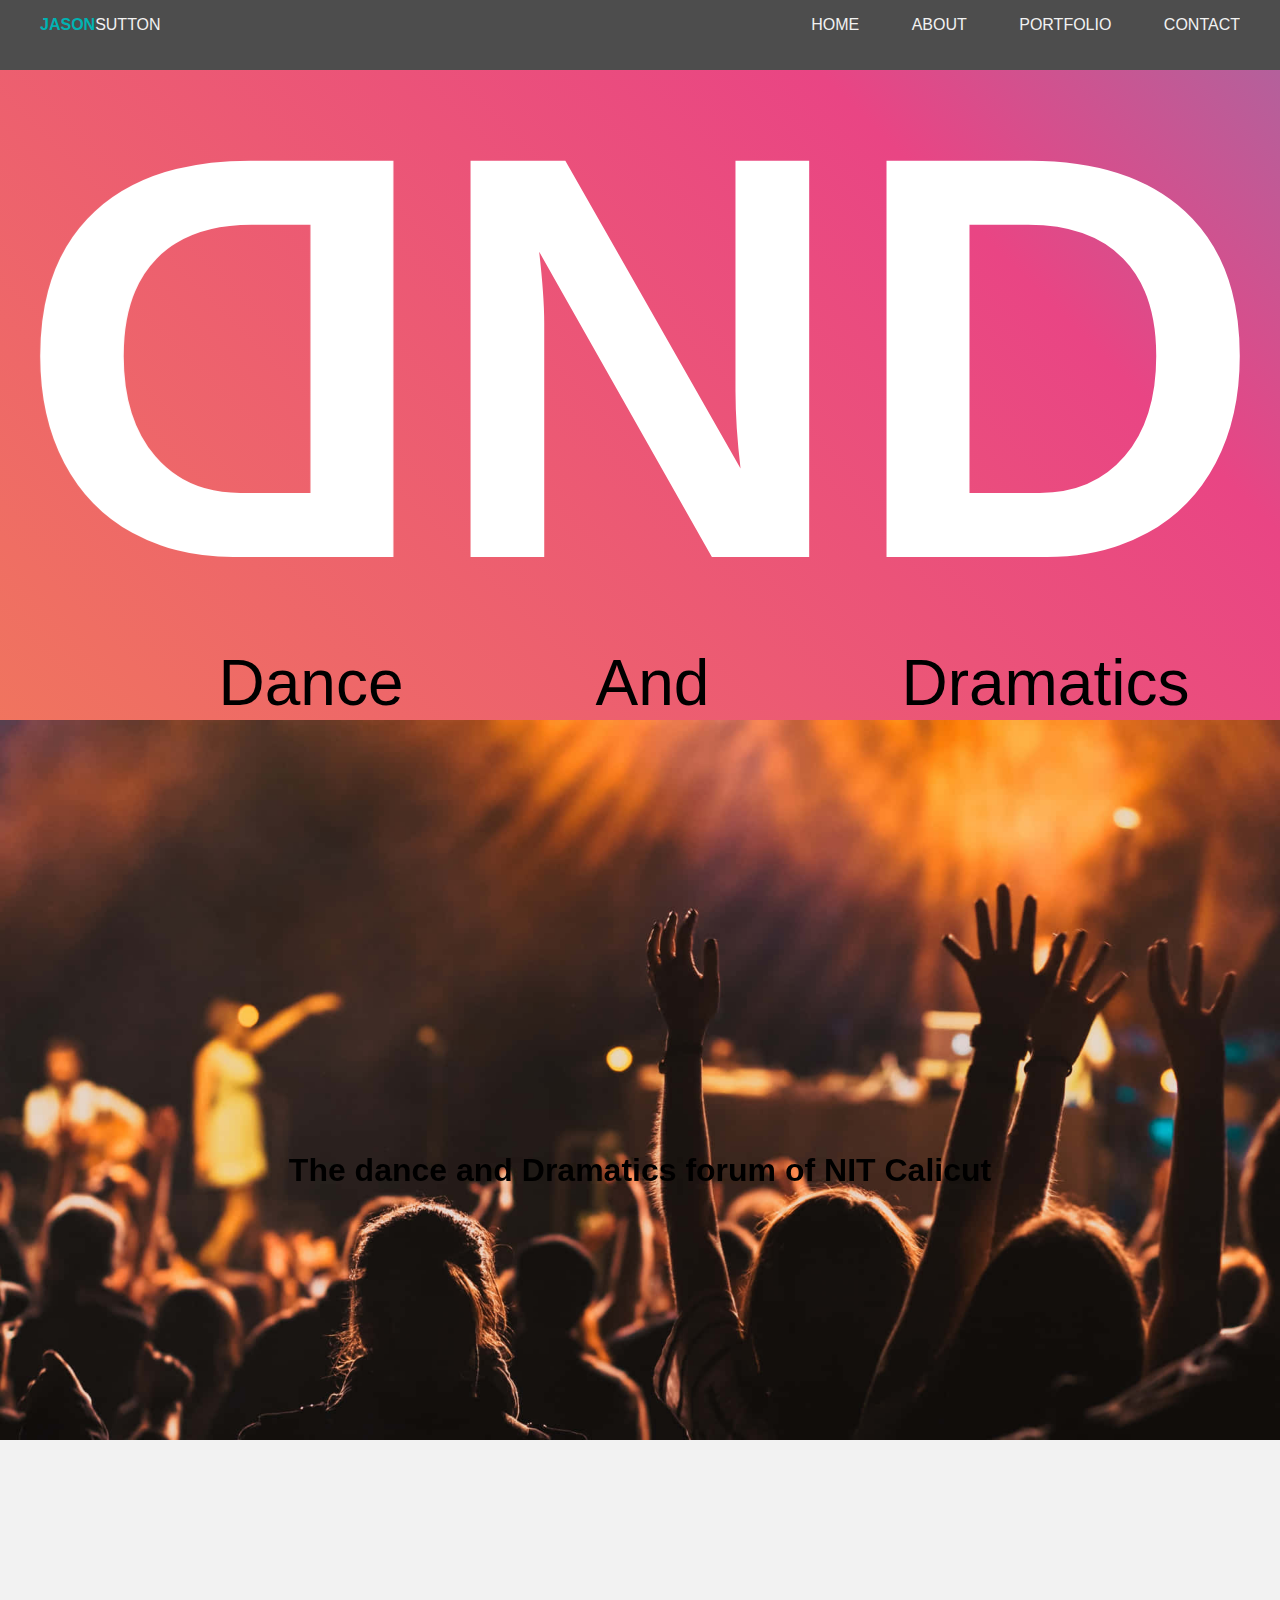
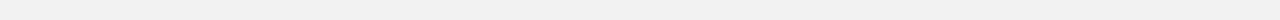
==== index.html @ f0d6f217 "adding new" ====
<!DOCTYPE html>
<html lang="en">
<head>
    <meta charset="UTF-8">
    <meta name="viewport" content="width=device-width, initial-scale=1.0">
    <title>DND</title>
    <link rel="stylesheet" href="./global.css">
    <link rel="stylesheet" href="./index.css">
    <link rel="stylesheet" href="./footer.css">

    <script src="https://code.jquery.com/jquery-3.6.0.min.js"></script>
</head>
<body>

    <script>
        window.addEventListener('scroll', () => {
            document.body.style.setProperty('--scroll', window.pageYOffset / (document.body.offsetHeight - window.innerHeight));
          }, false);
    </script>

    
    <script>
        $('.menu-toggle').click(function() {
            $('.site-nav').toggleClass('site-nav-open', 500);
            $(this).toggleClass('open');
        
          })
    </script>

    <header>
        <div class="container">
    
            <h1 class="logo">
                <span id="logo-first">JASON</span>
                <span id="logo-last">SUTTON</span>
            </h1>
    
            <!-- i elements are for font awesome icons home, info, briefcase, envelope -->
            <nav class="site-nav">
                <ul>
                    <li>
                        <a href="#">
                            <i class="fa fa-home site-nav-icon"></i>Home</a>
                    </li>
                    <li>
                        <a href="#">
                            <i class="fa fa-info site-nav-icon"></i>About</a>
                    </li>
                    <li>
                        <a href="#">
                            <i class="fa fa-briefcase site-nav-icon"></i>Portfolio</a>
                    </li>
                    <li>
                        <a href="#">
                            <i class="fa fa-envelope site-nav-icon"></i>Contact</a>
                    </li>
                </ul>
            </nav>
    
            <!-- Menu btn that toggles onClick and changes appearance ( .menu-toggle CSS ) -->
            <div class="menu-toggle">
                <div class="hamburger"></div>
            </div>
        </div>
    </header>
   

    <div class="wrapper">
        <div class="logo_text">
            <a class="reversetext" href="/">D</a>
            <a href="/">N</a>
            <a href="/">D</a>
            
           
        </div>
        <div class="modaltextbox">
            <p class="modaltext">Dance</p>
            <p class="modaltext">And</p>
            <p class="modaltext">Dramatics</p>
        </div>  
        
        <div class="background-image">
            <img src="./assets/background/concert-background-dd0syeox7rmi78l0.jpg" alt="">
            <div class="textbox">
                <h1>The dance and Dramatics forum of NIT Calicut</h1>
            </div>
        </div>
    </div>

    
</body>
</html>
---- global.css ----
* {
    margin:0;
    padding: 0;
  }
  .wrapper {
      display: flex;
      flex-direction: column;
      width: 100%;
      height: 100%;
      backdrop-filter: blur(10000px);
      position: absolute;
      background: linear-gradient(45deg,#F17C58, #E94584, #24AADB , #27DBB1,#FFDC18, #FF3706);
      background-size: 600% 100%;
      animation: gradient 16s linear infinite;
      animation-direction: alternate;
  }
  
  @keyframes gradient {
      0% {background-position: 0%}
      100% {background-position: 100%}
  }
---- index.css ----
.logo_text{
    margin: 0;
    padding: 0;
    height: 100vh;

    max-width: 100%;
    display: flex;
    justify-content: center;
    align-items: center;
    
    font-family: 'Montserrat', sans-serif;
    line-height: 45vw;    
    color: #fff;
    text-align: center;

    transition: anim 2s ease-in-out;

    text-decoration: none;
    text-transform: uppercase;  

  }

  .logo_text a{
    text-decoration: none;
    color: #fff;
    font-size: 45vw;
    font-weight: 700;
  }

  .logo_text a:hover{    
    color: transparent;
    
    -webkit-text-stroke: 7px rgb(255, 255, 255,1);
    background-clip: text;
  }

  .reversetext{
    transform: rotateY(-180deg);
  }

  .modaltextbox{
    margin-left: 10vw;
    top: 0;
    font-family: 'Montserrat', sans-serif;
    display: flex;
    justify-content: center;
    align-items: center;
    gap :15vw;
    font-size: 5vw;
    max-width: 100%;
  }

 .logo_text :nth-child(2):hover ~ .modaltextbox :nth-child(2){
    color: aqua;
  }

.background-image img{
    width: 100%;
    z-index: -1;
    position: absolute;

    
} 

.background-image .textbox{

    width: 100%;
    height: 100vh;
    display: flex;
    justify-content: center;
    align-items: center;
}
---- footer.css ----
/* Ensure border-box is used */
html {
    -webkit-box-sizing: border-box;
    -moz-box-sizing: border-box;
    box-sizing: border-box;
  }
  
  *,
  *:before,
  *:after {
    -webkit-box-sizing: inherit;
    -moz-box-sizing: inherit;
    box-sizing: inherit;
  }

/*--------------------------------------*/
/*            Core Styles               */
/*--------------------------------------*/

body {
    margin: 0;
    padding:0;
    background: #f2f2f2;
    font-family: 'Montserrat', sans-serif;
    min-width: 198px;
}


/*--------------------------------------*/
/*    Contains Header, Nav, & Logo      */
/*--------------------------------------*/

.container {
    width: 95%; 
    max-width: 1200px;
    margin: 0 auto;
}


/*--------------------------------------*/
/* HEADER: Position relative to help... */
/*    ... poitioning elements absolute  */
/*--------------------------------------*/

header {
    background: #4d4d4d;
    padding: 1em 0;
    position: relative;
}

/*------------------------------------------*/
/* Allows multiple floats in same element   */
/*------------------------------------------*/

header::after {
    content: '';
    clear: both;
    display: block;
}

/*--------------------------------------*/
/*               LOGO                   */
/*--------------------------------------*/

.logo #logo-first {                  /* Effects the whole logo, but #logo-last has changes */
    float: left;                    /* Starting position of "JASON" for logo */
    color: #00b3b3;
    font-size: 1rem;
    margin: 0;
    text-transform: uppercase;
    font-weight: 800;
}

.logo #logo-last {      /* Changes to the logo for "SUTTON", This is starting Position */
    float: left;
    font-weight: 300;
    font-size: 1rem;
    color: #f2f2f2;
    padding-bottom: 20px;
}

.logo:hover #logo-last {    /* Logo colors switch on hover */
    margin: 0;
    color: #00b3b3;
}

.logo:hover #logo-first {     /* Logo colors switch on hover */
    margin: 0;
    padding-bottom: 20px;
    color: #f2f2f2;
}

/*--------------------------------------*/
/*            Navigation                */
/*--------------------------------------*/
.site-nav {
    position: absolute;
    top: 100%;
    right: 0%;
    background: #a6a6a6;
    height: 0px;
    overflow: hidden;
}

.site-nav-open {
    height: auto;
}

.site-nav ul {
    margin: 0;
    padding: 0;
    list-style: none;  /* Removes li bullets */
}

.site-nav li {
    border-bottom: 1px solid #8c8c8c;  /* border beneath nav li */
}

.site-nav li:last-child {     /* removes border from last nav li */
    border: none;
}

.site-nav a {            /* Displays nav links as block for smaller screens */
    color: #f2f2f2;
    display: block;
    padding: 2em 2em 2em 1.5em;  /* padding for links */
    text-transform: uppercase;
    text-decoration: none;
}

.site-nav a:hover,         /* hover is for computers and focus is for mobile */
.site-nav a:focus {
    background: #00b3b3;
    color: #4d4d4d;
}

/*--------------------------------------*/
/*   ICON styling for smaller screens   */
/*--------------------------------------*/ 

.site-nav-icon  {
    display: inline-block;   /* allows margin changes */
    font-size: 1.5em;
    margin-right: 1em;
    width: 1em;           /* width lines the icons up */
    text-align: right;  
    color: rgba(255, 255, 255, .35);  /* white with low opacity to make icons less bright */
}

/*--------------------------------------*/
/* Acts as btn & contains hamburger     */
/*--------------------------------------*/

.menu-toggle {
    padding: 1em;
    position: absolute;
    top: 1.7em;
    right: 1em;
    cursor: pointer;
}


/*--------------------------------------*/
/*   Styles the hamburger for btn       */
/*--------------------------------------*/

.hamburger,
.hamburger::before,
.hamburger::after {
    content:'';
    display: block;
    background: #00b3b3;
    height: 3px;
    width: 1.75em;
    border-radius: 2px;
    transition: all ease-in-out 500ms;
}

/*--------------------------------------*/
/* Instance of hamburger (top line)     */
/*--------------------------------------*/

.hamburger::before {
    transform: translateY(-7px);
}

/*--------------------------------------*/
/* Instance of hamburger bottom line    */
/*--------------------------------------*/

.hamburger::after {
    transform: translateY(4px);
}

/*--------------------------------------*/
/* When Nav menu is open, hamburger = X */
/*--------------------------------------*/

.open .hamburger {
    transform: rotate(45deg);
    background: #ffc299;
}

/*--------------------------------------*/
/* Before hamburger line is invisible   */
/*--------------------------------------*/
.open .hamburger::before {
    opacity: 0;            
}

/*--------------------------------------*/
/* Animates after line to create an X   */
/*--------------------------------------*/
.open .hamburger::after {
    transform: translateY(-3px) rotate(-90deg);
    background: #ffc299;
}




/*--------------------------------------*/
/*    For Device (Screens > 700px )     */
/*--------------------------------------*/
@media (min-width:700px) {

    .menu-toggle {       /* Removes hamburger menu */
        display: none;
    }

    .site-nav {         /* Positions site nav & removes background color */
        height: auto;
        position: relative;
        background: transparent;
        float: right;
        font-weight: 300;
    }

    .site-nav li {               /* inline-block and removes border from bottom */
        display: inline-block;
        border: none;
    }

    .site-nav a {       /* Adds spacing between Nav links */
        padding: 0;
        margin-left: 3em;
    }

    .site-nav a:hover,      /* Makes link background transparent on hover */
    .site-nav a:focus {        /* Changes font color to light blue */
        background: transparent;
        font-weight: 800;
        color: #00b3b3;
    }

    .site-nav .site-nav-icon {     /* Removes Font Awesome Icons for larger screens */
        display: none;
    }

}
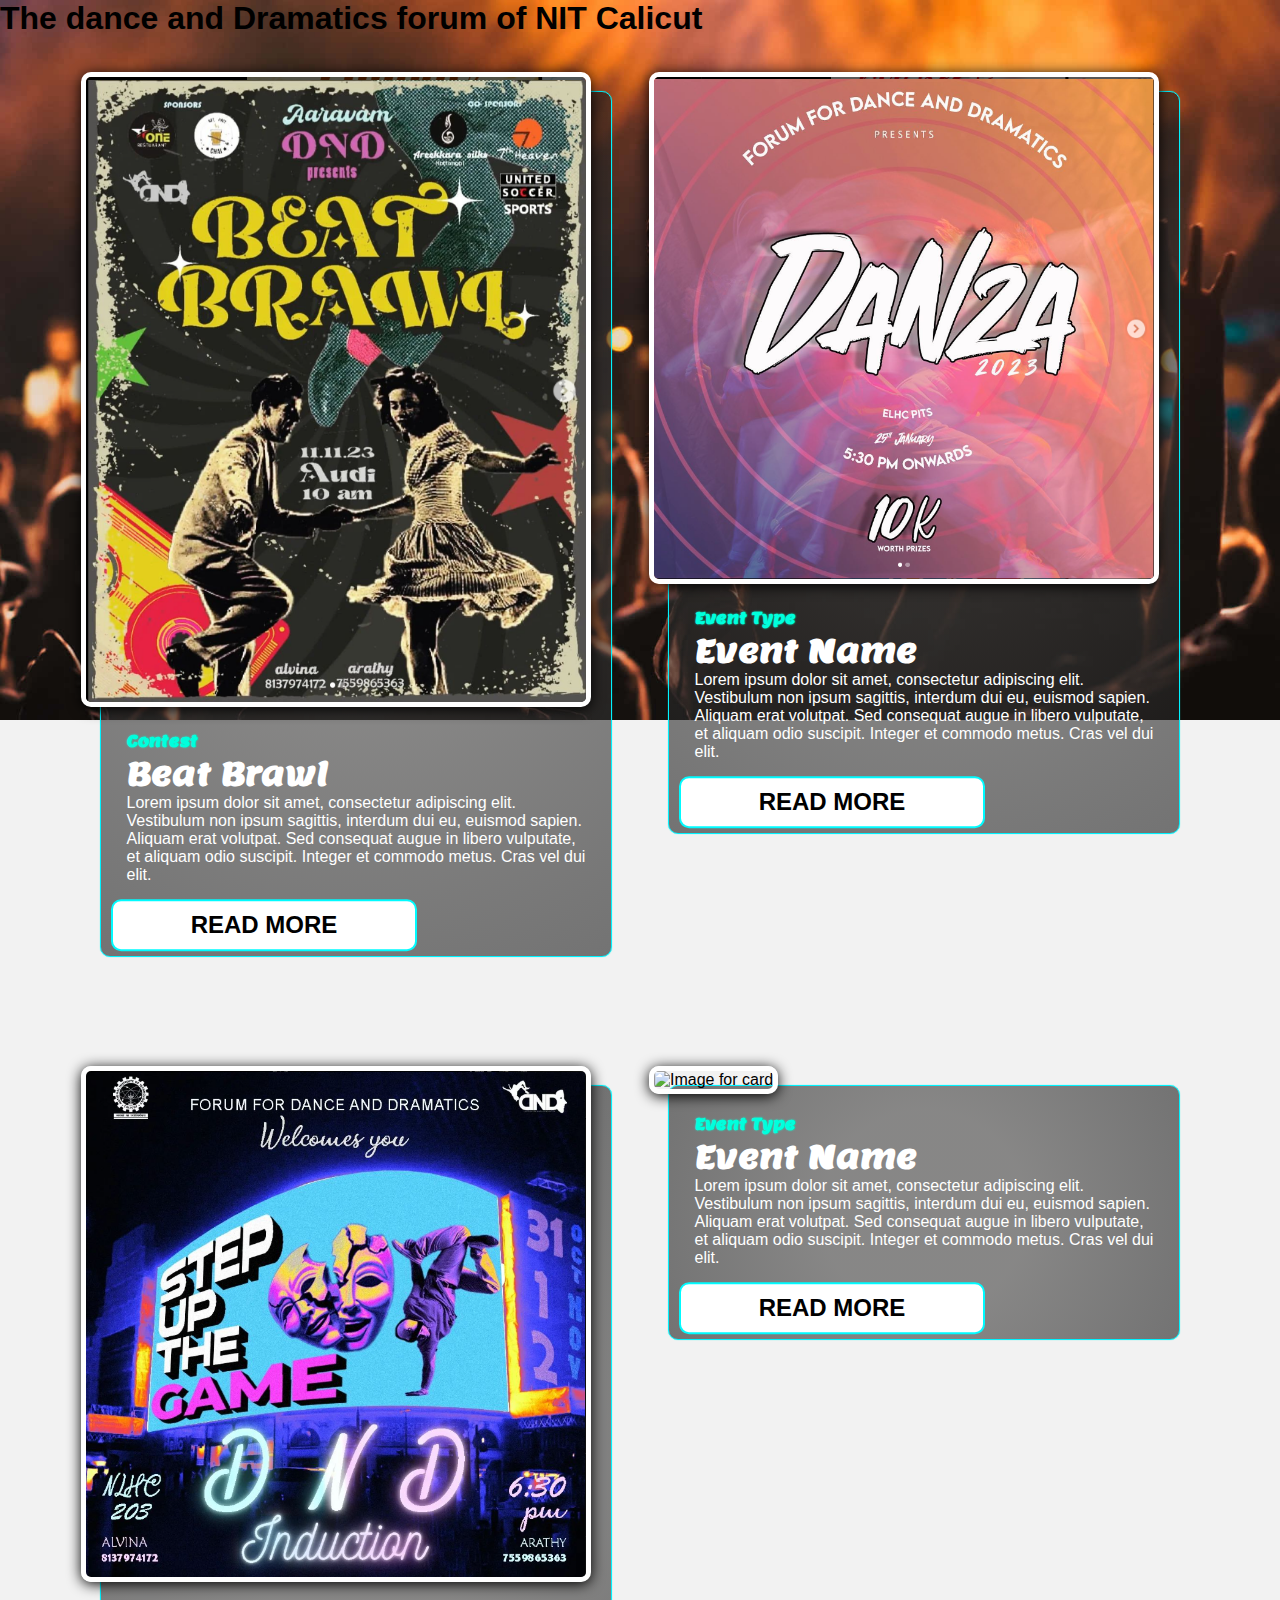
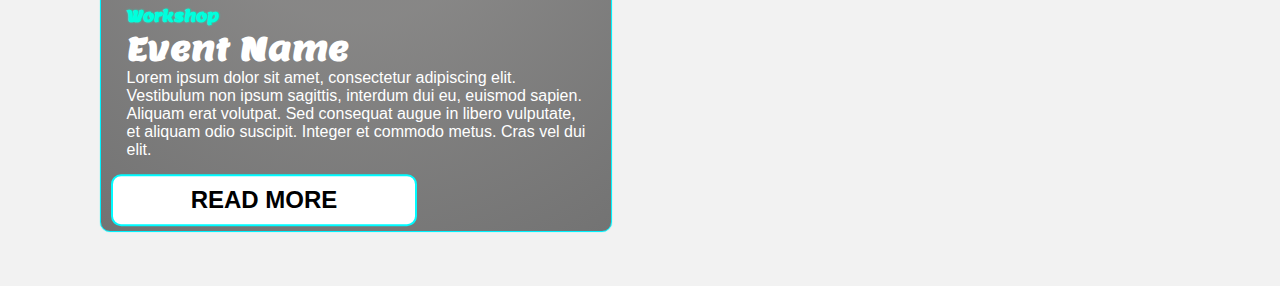
==== commit 7c2cfc61: "changing README" ====
--- a/index.html
+++ b/index.html
@@ -11,82 +11,60 @@
     <script src="https://code.jquery.com/jquery-3.6.0.min.js"></script>
 </head>
 <body>
-
-    <script>
-        window.addEventListener('scroll', () => {
-            document.body.style.setProperty('--scroll', window.pageYOffset / (document.body.offsetHeight - window.innerHeight));
-          }, false);
-    </script>
-
-    
-    <script>
-        $('.menu-toggle').click(function() {
-            $('.site-nav').toggleClass('site-nav-open', 500);
-            $(this).toggleClass('open');
-        
-          })
-    </script>
-
-    <header>
-        <div class="container">
-    
-            <h1 class="logo">
-                <span id="logo-first">JASON</span>
-                <span id="logo-last">SUTTON</span>
-            </h1>
-    
-            <!-- i elements are for font awesome icons home, info, briefcase, envelope -->
-            <nav class="site-nav">
-                <ul>
-                    <li>
-                        <a href="#">
-                            <i class="fa fa-home site-nav-icon"></i>Home</a>
-                    </li>
-                    <li>
-                        <a href="#">
-                            <i class="fa fa-info site-nav-icon"></i>About</a>
-                    </li>
-                    <li>
-                        <a href="#">
-                            <i class="fa fa-briefcase site-nav-icon"></i>Portfolio</a>
-                    </li>
-                    <li>
-                        <a href="#">
-                            <i class="fa fa-envelope site-nav-icon"></i>Contact</a>
-                    </li>
-                </ul>
-            </nav>
-    
-            <!-- Menu btn that toggles onClick and changes appearance ( .menu-toggle CSS ) -->
-            <div class="menu-toggle">
-                <div class="hamburger"></div>
-            </div>
-        </div>
-    </header>
-   
-
-    <div class="wrapper">
-        <div class="logo_text">
-            <a class="reversetext" href="/">D</a>
-            <a href="/">N</a>
-            <a href="/">D</a>
-            
-           
-        </div>
-        <div class="modaltextbox">
-            <p class="modaltext">Dance</p>
-            <p class="modaltext">And</p>
-            <p class="modaltext">Dramatics</p>
-        </div>  
-        
         <div class="background-image">
             <img src="./assets/background/concert-background-dd0syeox7rmi78l0.jpg" alt="">
             <div class="textbox">
                 <h1>The dance and Dramatics forum of NIT Calicut</h1>
             </div>
         </div>
-    </div>
-
+    
+    
+    <link rel="stylesheet" href="./event-box.css">
+    <div class="events">
+        
+          <div class="event event-1">
+            <div class="img-box"><img src="./assets/events/e1.png" alt="Image for card" id="event-img-1"></div>
+            <div class="event-text-box event-text-box-n">
+                <h2>Contest</h2>
+                <h1>Beat Brawl</h1>
+              <p >Lorem ipsum dolor sit amet, consectetur adipiscing elit. Vestibulum non ipsum sagittis, interdum dui eu, euismod sapien. Aliquam erat volutpat. Sed consequat augue in libero vulputate, et aliquam odio suscipit. Integer et commodo metus. Cras vel dui elit.</p>
+              <a href="#" class="event-readmore-btn">Read More</a>
+            </div>
+          </div>
+    
+          <div class="event event-2">
+            <div class="img-box"><img src="./assets/events/e2.png" alt="Image for card" id="event-img-1"></div>
+            <div class="event-text-box event-text-box-n">
+                <h2>Event Type</h2>
+                <h1>Event Name</h1>
+                <p >Lorem ipsum dolor sit amet, consectetur adipiscing elit. Vestibulum non ipsum sagittis, interdum dui eu, euismod sapien. Aliquam erat volutpat. Sed consequat augue in libero vulputate, et aliquam odio suscipit. Integer et commodo metus. Cras vel dui elit.</p>
+              <a href="#" class="event-readmore-btn">Read More</a>
+            </div>
+          </div>
+    
+          
+            <div class="event event-1">
+              <div class="img-box"><img src="./assets/events/e3.png" alt="Image for card" id="event-img-1"></div>
+              <div class="event-text-box event-text-box-n">
+                  <h2>Workshop</h2>
+                  <h1>Event Name</h1>
+                  <p >Lorem ipsum dolor sit amet, consectetur adipiscing elit. Vestibulum non ipsum sagittis, interdum dui eu, euismod sapien. Aliquam erat volutpat. Sed consequat augue in libero vulputate, et aliquam odio suscipit. Integer et commodo metus. Cras vel dui elit.</p>
+                <a href="#" class="event-readmore-btn">Read More</a>
+              </div>
+            </div>
+      
+            <div class="event event-2">
+              <div class="img-box"><img src="./elements/event/menu2.webp" alt="Image for card" id="event-img-1"></div>
+              <div class="event-text-box event-text-box-n">
+                  <h2>Event Type</h2>
+                  <h1>Event Name</h1>
+                  <p >Lorem ipsum dolor sit amet, consectetur adipiscing elit. Vestibulum non ipsum sagittis, interdum dui eu, euismod sapien. Aliquam erat volutpat. Sed consequat augue in libero vulputate, et aliquam odio suscipit. Integer et commodo metus. Cras vel dui elit.</p>
+                <a href="#" class="event-readmore-btn">Read More</a>
+              </div>
+            </div>
+          
+    
+        </div>
     
 </body>
 </html>--- a/global.css
+++ b/global.css
@@ -2,17 +2,22 @@
     margin:0;
     padding: 0;
   }
-  .wrapper {
+  .body , .wrapper{
       display: flex;
       flex-direction: column;
       width: 100%;
       height: 100%;
       backdrop-filter: blur(10000px);
       position: absolute;
+
       background: linear-gradient(45deg,#F17C58, #E94584, #24AADB , #27DBB1,#FFDC18, #FF3706);
       background-size: 600% 100%;
       animation: gradient 16s linear infinite;
       animation-direction: alternate;
+  }
+
+  .events{
+    background:transparent
   }
   
   @keyframes gradient {
--- a/index.css
+++ b/index.css
@@ -1,76 +1,21 @@
 
-.logo_text{
-    margin: 0;
-    padding: 0;
-    height: 100vh;
 
-    max-width: 100%;
-    display: flex;
-    justify-content: center;
-    align-items: center;
-    
-    font-family: 'Montserrat', sans-serif;
-    line-height: 45vw;    
-    color: #fff;
-    text-align: center;
+.wrapper{
+  position: relative;
+}
 
-    transition: anim 2s ease-in-out;
-
-    text-decoration: none;
-    text-transform: uppercase;  
-
-  }
-
-  .logo_text a{
-    text-decoration: none;
-    color: #fff;
-    font-size: 45vw;
-    font-weight: 700;
-  }
-
-  .logo_text a:hover{    
-    color: transparent;
-    
-    -webkit-text-stroke: 7px rgb(255, 255, 255,1);
-    background-clip: text;
-  }
-
-  .reversetext{
-    transform: rotateY(-180deg);
-  }
-
-  .modaltextbox{
-    margin-left: 10vw;
-    top: 0;
-    font-family: 'Montserrat', sans-serif;
-    display: flex;
-    justify-content: center;
-    align-items: center;
-    gap :15vw;
-    font-size: 5vw;
-    max-width: 100%;
-  }
-
- .logo_text :nth-child(2):hover ~ .modaltextbox :nth-child(2){
-    color: aqua;
-  }
+.background-image{
+  height: fit-content;
+  width: 100%;
+  
+}
 
 .background-image img{
     width: 100%;
     z-index: -1;
-    position: absolute;
-
-    
+    position: absolute;    
 } 
-
-.background-image .textbox{
-
-    width: 100%;
-    height: 100vh;
-    display: flex;
-    justify-content: center;
-    align-items: center;
-}
 
 
 
+
--- a/event-box.css
+++ b/event-box.css
@@ -0,0 +1,117 @@
+
+  @import url('https://fonts.googleapis.com/css2?family=Anonymous+Pro&family=Inter:wght@200;300;400;500;600;700;800;900&family=JetBrains+Mono:ital,wght@0,400;0,500;0,600;0,700;0,800;1,200;1,400&family=Lemon&family=Libre+Caslon+Text:ital,wght@0,400;0,700;1,400&family=Poppins:wght@300&display=swap');
+
+
+.events{
+    width: 100%;
+    height:fit-content;
+
+    position: relative;
+
+    display: flex;
+    flex-wrap: wrap;
+    align-items: center;
+    justify-content: center;
+    align-items: flex-start; /*fixes the cards to th top of the line*/
+
+    gap: 20px;
+
+}
+
+.event{
+    width: 40%;
+    background-color: rgb(44, 44, 44);
+
+    background: rgb(64,63,62);
+    background: radial-gradient(circle, rgba(64,63,62,0.6) 36%, rgba(30,30,30,0.6) 100%);
+    display: block;
+
+    border: 20%;
+    border-radius: 10px;
+
+    margin: 6vh 2vh;
+    border: 1px solid rgb(0, 242, 255);
+    box-shadow: rgb(0, 255, 234) 0px 0px 1px ;
+}
+
+.events h2,.events h1, .events p, .events span{
+    font-family:'Lemon', serif;
+    text-decoration: none;
+    color: #fff;
+    
+    padding: 0% 5%;
+}
+
+.events p{
+    font-family: 'Gill Sans', 'Gill Sans MT', Calibri, 'Trebuchet MS', sans-serif;
+}
+
+.event h2{
+    font-size: 1rem;
+    font-weight: 700;
+    color: rgb(0, 255, 221);
+    text-shadow: rgb(0, 255, 217) 0px 0px 2px ;
+}
+
+.event img{
+    width: 100%;
+    object-fit: cover;
+
+    transform: translate(-20px, -20px);
+    border-radius: 10px;
+
+    box-shadow: 0 2px 14px rgba(0, 0, 0, 2);
+
+    border: rgb(255, 255, 255) 5px solid;
+}
+
+.event:hover{
+    transform:translate(0px, 0px);
+    scale: 1.01;
+    transition: 0.5s ease-out;;
+}
+
+.event-readmore-btn{
+    width: 60%;
+
+    display: flex;
+    align-items: center;
+    justify-content: center;
+
+    margin: 10px;
+    padding: 10px;
+
+    border-radius: 10px;
+    border: none;
+
+    color: black;
+    text-decoration: none;
+    text-transform: uppercase;
+    font-size: 1.5rem;
+    font-weight: 700;
+
+    font-family: Arial, Helvetica, sans-serif;
+
+    background-color: #fff;
+    border: rgb(0, 251, 255) 2px solid;
+
+    cursor: pointer;
+    transform: translate(0%, 10%);
+}
+
+.event-readmore-btn:hover{
+    border: 2px solid black;
+    background-color: #0cc585;
+    scale: 1.1;
+    transition: 0.2s ease-in-out;  
+    color: white;
+    
+}
+
+@media screen and (max-width: 768px){
+    .event{
+        width: 70%;
+        padding: 0;
+        margin: 5vh;
+    }
+}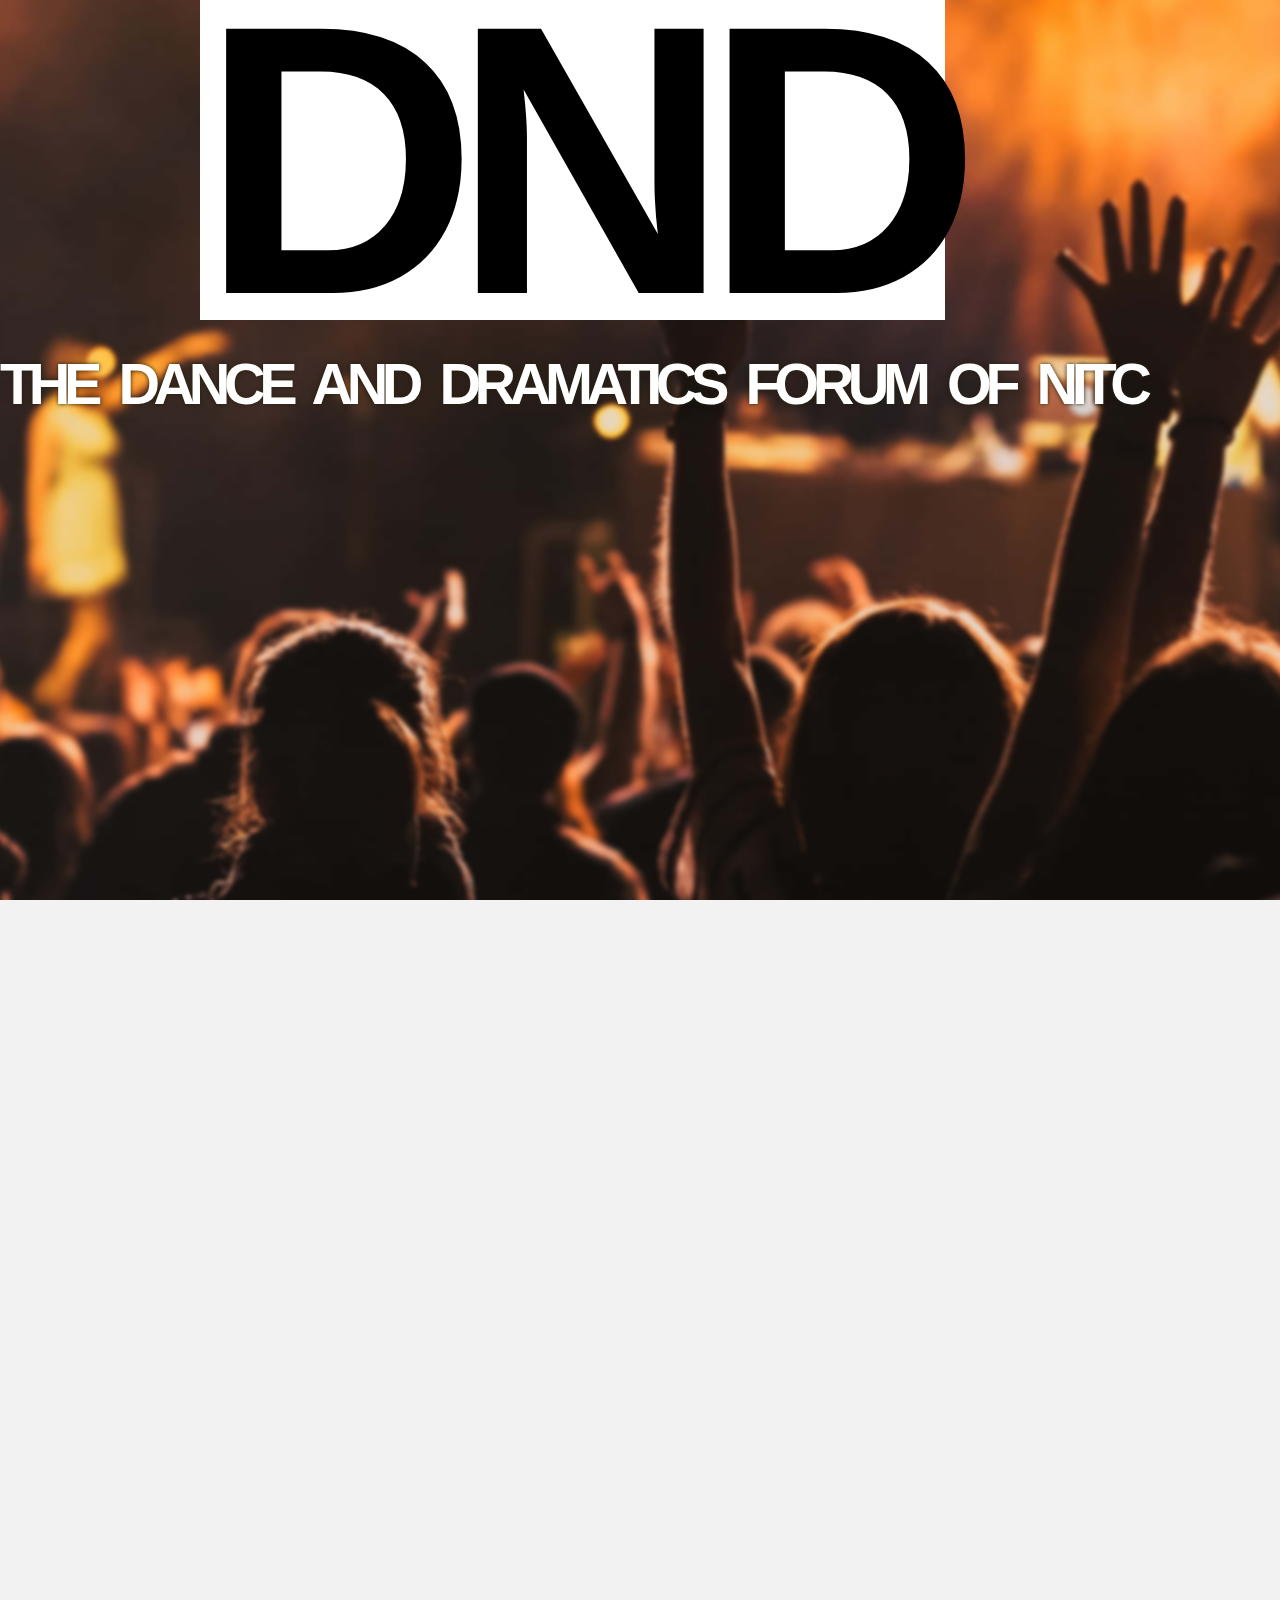
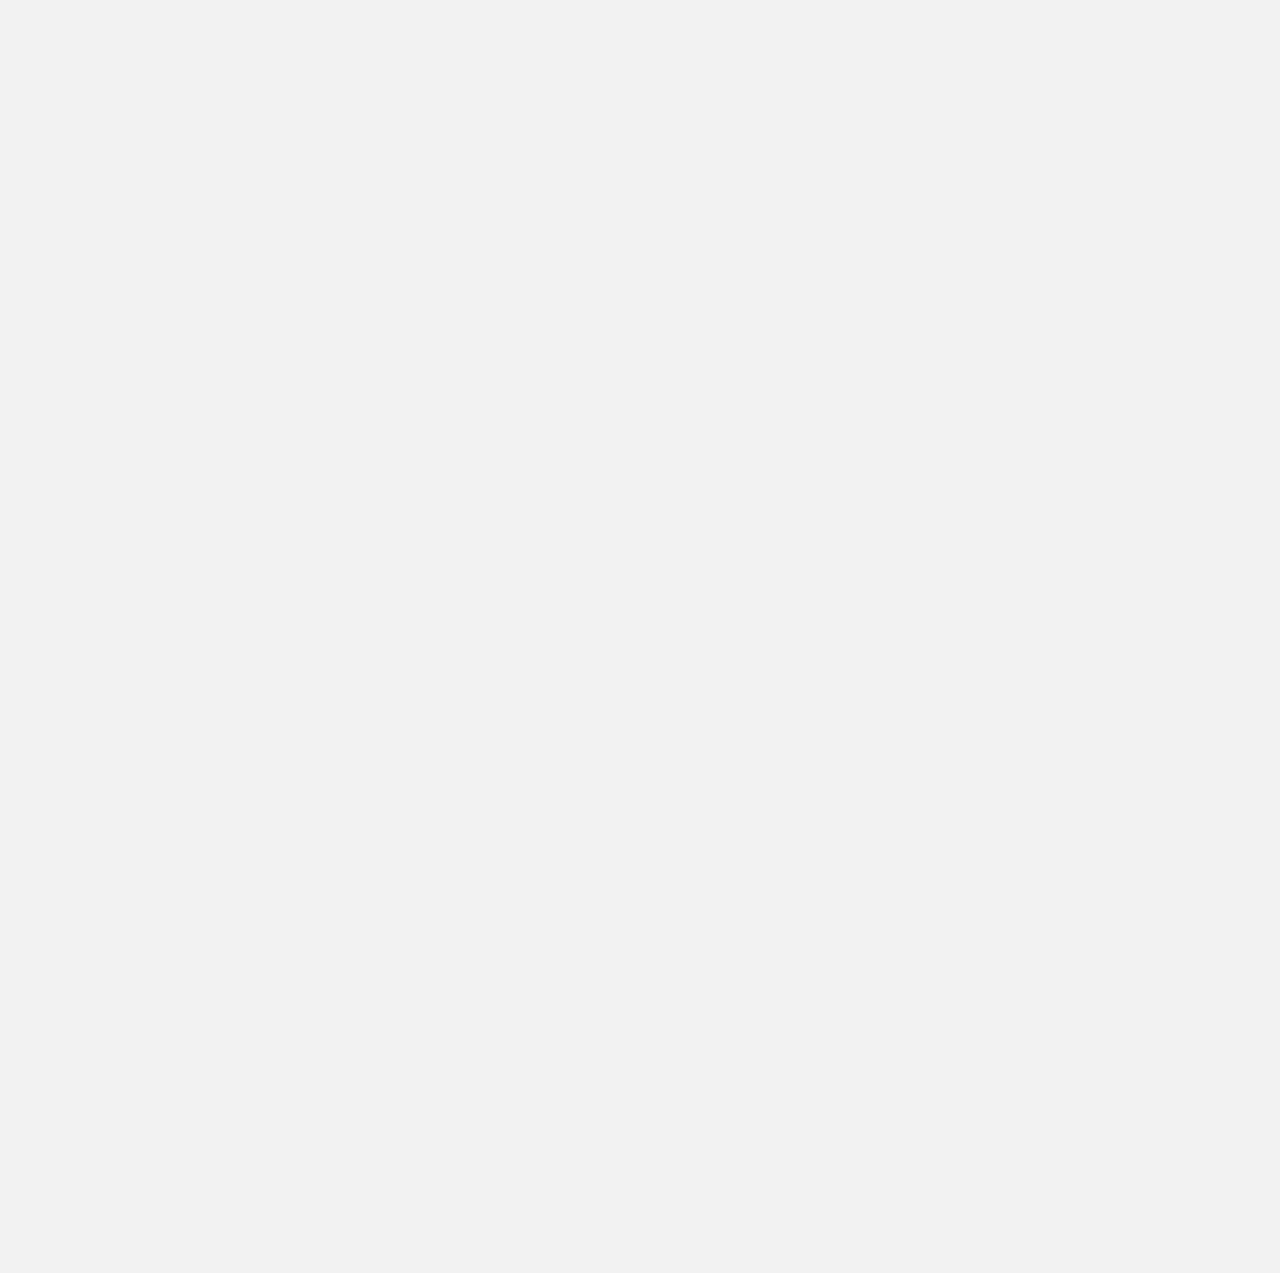
==== commit 8ae076b3: "Adding parallax" ====
--- a/index.html
+++ b/index.html
@@ -10,58 +10,53 @@
 
     <script src="https://code.jquery.com/jquery-3.6.0.min.js"></script>
 </head>
+
+
 <body>
-        <div class="background-image">
-            <img src="./assets/background/concert-background-dd0syeox7rmi78l0.jpg" alt="">
-            <div class="textbox">
-                <h1>The dance and Dramatics forum of NIT Calicut</h1>
-            </div>
+    <div class="background-image">
+        <div class="textbox">
+            <h1>DND</h1>
+            <h2>The Dance and Dramatics forum of NITC</h2>
         </div>
+    </div>
     
     
     <link rel="stylesheet" href="./event-box.css">
+    
     <div class="events">
         
-          <div class="event event-1">
-            <div class="img-box"><img src="./assets/events/e1.png" alt="Image for card" id="event-img-1"></div>
-            <div class="event-text-box event-text-box-n">
-                <h2>Contest</h2>
-                <h1>Beat Brawl</h1>
-              <p >Lorem ipsum dolor sit amet, consectetur adipiscing elit. Vestibulum non ipsum sagittis, interdum dui eu, euismod sapien. Aliquam erat volutpat. Sed consequat augue in libero vulputate, et aliquam odio suscipit. Integer et commodo metus. Cras vel dui elit.</p>
-              <a href="#" class="event-readmore-btn">Read More</a>
-            </div>
-          </div>
-    
-          <div class="event event-2">
-            <div class="img-box"><img src="./assets/events/e2.png" alt="Image for card" id="event-img-1"></div>
-            <div class="event-text-box event-text-box-n">
-                <h2>Event Type</h2>
-                <h1>Event Name</h1>
-                <p >Lorem ipsum dolor sit amet, consectetur adipiscing elit. Vestibulum non ipsum sagittis, interdum dui eu, euismod sapien. Aliquam erat volutpat. Sed consequat augue in libero vulputate, et aliquam odio suscipit. Integer et commodo metus. Cras vel dui elit.</p>
-              <a href="#" class="event-readmore-btn">Read More</a>
-            </div>
-          </div>
-    
+      <div class="event event-1">
+        <div class="img-box"><img src="./assets/events/e1.png" alt="Image for card" id="event-img-1"></div>
+        <div class="event-text-box event-text-box-n">
+            <h2>Contest</h2>
+            <h1>Beat Brawl</h1>
+          <p >Lorem ipsum dolor sit amet, consectetur adipiscing elit. Vestibulum non ipsum sagittis, interdum dui eu, euismod sapien. Aliquam erat volutpat. Sed consequat augue in libero vulputate, et aliquam odio suscipit. Integer et commodo metus. Cras vel dui elit.</p>
+          <a href="#" class="event-readmore-btn">Read More</a>
+        </div>
+      </div>
+
+      <div class="event event-2">
+        <div class="img-box"><img src="./assets/events/e2.png" alt="Image for card" id="event-img-1"></div>
+        <div class="event-text-box event-text-box-n">
+            <h2>Event Type</h2>
+            <h1>Event Name</h1>
+            <p >Lorem ipsum dolor sit amet, consectetur adipiscing elit. Vestibulum non ipsum sagittis, interdum dui eu, euismod sapien. Aliquam erat volutpat. Sed consequat augue in libero vulputate, et aliquam odio suscipit. Integer et commodo metus. Cras vel dui elit.</p>
+          <a href="#" class="event-readmore-btn">Read More</a>
+        </div>
+      </div>
+
           
-            <div class="event event-1">
-              <div class="img-box"><img src="./assets/events/e3.png" alt="Image for card" id="event-img-1"></div>
-              <div class="event-text-box event-text-box-n">
-                  <h2>Workshop</h2>
-                  <h1>Event Name</h1>
-                  <p >Lorem ipsum dolor sit amet, consectetur adipiscing elit. Vestibulum non ipsum sagittis, interdum dui eu, euismod sapien. Aliquam erat volutpat. Sed consequat augue in libero vulputate, et aliquam odio suscipit. Integer et commodo metus. Cras vel dui elit.</p>
-                <a href="#" class="event-readmore-btn">Read More</a>
-              </div>
-            </div>
-      
-            <div class="event event-2">
-              <div class="img-box"><img src="./elements/event/menu2.webp" alt="Image for card" id="event-img-1"></div>
-              <div class="event-text-box event-text-box-n">
-                  <h2>Event Type</h2>
-                  <h1>Event Name</h1>
-                  <p >Lorem ipsum dolor sit amet, consectetur adipiscing elit. Vestibulum non ipsum sagittis, interdum dui eu, euismod sapien. Aliquam erat volutpat. Sed consequat augue in libero vulputate, et aliquam odio suscipit. Integer et commodo metus. Cras vel dui elit.</p>
-                <a href="#" class="event-readmore-btn">Read More</a>
-              </div>
-            </div>
+      <div class="event event-1">
+        <div class="img-box"><img src="./assets/events/e3.png" alt="Image for card" id="event-img-1"></div>
+        <div class="event-text-box event-text-box-n">
+            <h2>Workshop</h2>
+            <h1>Event Name</h1>
+            <p >Lorem ipsum dolor sit amet, consectetur adipiscing elit. Vestibulum non ipsum sagittis, interdum dui eu, euismod sapien. Aliquam erat volutpat. Sed consequat augue in libero vulputate, et aliquam odio suscipit. Integer et commodo metus. Cras vel dui elit.</p>
+          <a href="#" class="event-readmore-btn">Read More</a>
+        </div>
+      </div>
+            
+    </div>
           
     
         </div>
--- a/global.css
+++ b/global.css
@@ -1,24 +1,5 @@
-* {
-    margin:0;
-    padding: 0;
-  }
-  .body , .wrapper{
-      display: flex;
-      flex-direction: column;
-      width: 100%;
-      height: 100%;
-      backdrop-filter: blur(10000px);
-      position: absolute;
 
-      background: linear-gradient(45deg,#F17C58, #E94584, #24AADB , #27DBB1,#FFDC18, #FF3706);
-      background-size: 600% 100%;
-      animation: gradient 16s linear infinite;
-      animation-direction: alternate;
-  }
 
-  .events{
-    background:transparent
-  }
   
   @keyframes gradient {
       0% {background-position: 0%}
--- a/index.css
+++ b/index.css
@@ -1,20 +1,93 @@
+html{
+  height: 100vh;
+  overflow: hidden;
+}
+
+body{
+  height: 100vh;
+  overflow-x: hidden;
+  overflow-y: scroll;
+  perspective: 1px;
+  transform-style: preserve-3d;
+}
+
+.background-image::before{
+  content: "";
+  width: 100%;
+  height: 100%;
+  position: absolute;
+  background: url(./assets/background/concert-background-dd0syeox7rmi78l0.jpg) center center;
+  background-size: cover;
+
+  transform: translateZ(-1px) scale(2.2);
+  filter: blur(2px);
+}
 
 
-.wrapper{
+.background-image , .events{
+  width: 100%;
+  min-height: 100vh;
   position: relative;
+  transform-style: preserve-3d;
 }
 
-.background-image{
+
+.background-image > .textbox{
+  position: absolute;
   height: fit-content;
-  width: 100%;
-  
+
+  display: flex;
+  justify-content: center;
+  flex-direction: column;
+  align-items: center;
+
+  color: white;
+
+  text-align: center;
 }
 
-.background-image img{
-    width: 100%;
-    z-index: -1;
-    position: absolute;    
-} 
+.background-image > .textbox > h1{
+  width:65%;
+  height: auto;
+
+  color: black;
+  
+  font-size: 30vw;
+  font-weight: 700;
+  letter-spacing: -2vw;
+  text-transform: uppercase;
+  text-align: center;
+  margin: 0;
+  padding: 0;
+  line-height: 25vw;
+
+  background-color: #fff;
+
+  mix-blend-mode: lighten;
+}
+
+.background-image h1:hover{
+  color: white;
+  background-color: transparent;
+
+  transition: 0.3s ease-in-out;
+}
+
+.background-image > .textbox > h2{
+  text-align: center;
+  font-size: 4.5vw;
+  font-weight: 700;
+  letter-spacing: -0.5vw;
+  word-spacing: 1vw;
+  text-transform: uppercase;
+  text-align: center;
+
+  margin: 0;
+  padding: 0;
+  line-height: 10vw;
+
+  text-shadow: rgb(38, 32, 10) 0px 0px 4px ;
+}
 
 
 
--- a/event-box.css
+++ b/event-box.css
@@ -3,6 +3,8 @@
 
 
 .events{
+
+    background-color: rgb(48, 39, 13);
     width: 100%;
     height:fit-content;
 
@@ -20,18 +22,19 @@
 
 .event{
     width: 40%;
-    background-color: rgb(44, 44, 44);
+    background-color: rgb(255, 185, 80);
 
-    background: rgb(64,63,62);
-    background: radial-gradient(circle, rgba(64,63,62,0.6) 36%, rgba(30,30,30,0.6) 100%);
+    background: rgb(255, 152, 50);
+    background: radial-gradient(circle, rgba(255, 128, 0, 0.6) 36%, rgba(98, 51, 3, 0.6) 100%);
     display: block;
 
     border: 20%;
     border-radius: 10px;
 
     margin: 6vh 2vh;
-    border: 1px solid rgb(0, 242, 255);
-    box-shadow: rgb(0, 255, 234) 0px 0px 1px ;
+    border: 1px solid rgb(255, 187, 0);
+    box-shadow: rgb(255, 187, 0) 0px 0px 1px ;
+
 }
 
 .events h2,.events h1, .events p, .events span{
@@ -42,6 +45,10 @@
     padding: 0% 5%;
 }
 
+.events h1{
+    text-shadow: rgb(2, 1, 0) 0px 0px 1px ;
+}
+
 .events p{
     font-family: 'Gill Sans', 'Gill Sans MT', Calibri, 'Trebuchet MS', sans-serif;
 }
@@ -49,8 +56,8 @@
 .event h2{
     font-size: 1rem;
     font-weight: 700;
-    color: rgb(0, 255, 221);
-    text-shadow: rgb(0, 255, 217) 0px 0px 2px ;
+    color: rgb(88, 66, 7);
+    text-shadow: rgb(255, 255, 255) 0px 0px 2px ;
 }
 
 .event img{
@@ -93,18 +100,18 @@
     font-family: Arial, Helvetica, sans-serif;
 
     background-color: #fff;
-    border: rgb(0, 251, 255) 2px solid;
+    border: rgb(255, 187, 0) 2px solid;
 
     cursor: pointer;
     transform: translate(0%, 10%);
 }
 
 .event-readmore-btn:hover{
-    border: 2px solid black;
-    background-color: #0cc585;
+    border: 1px solid rgb(118, 108, 64);
+    background-color: rgb(255, 187, 0);
     scale: 1.1;
     transition: 0.2s ease-in-out;  
-    color: white;
+
     
 }
 
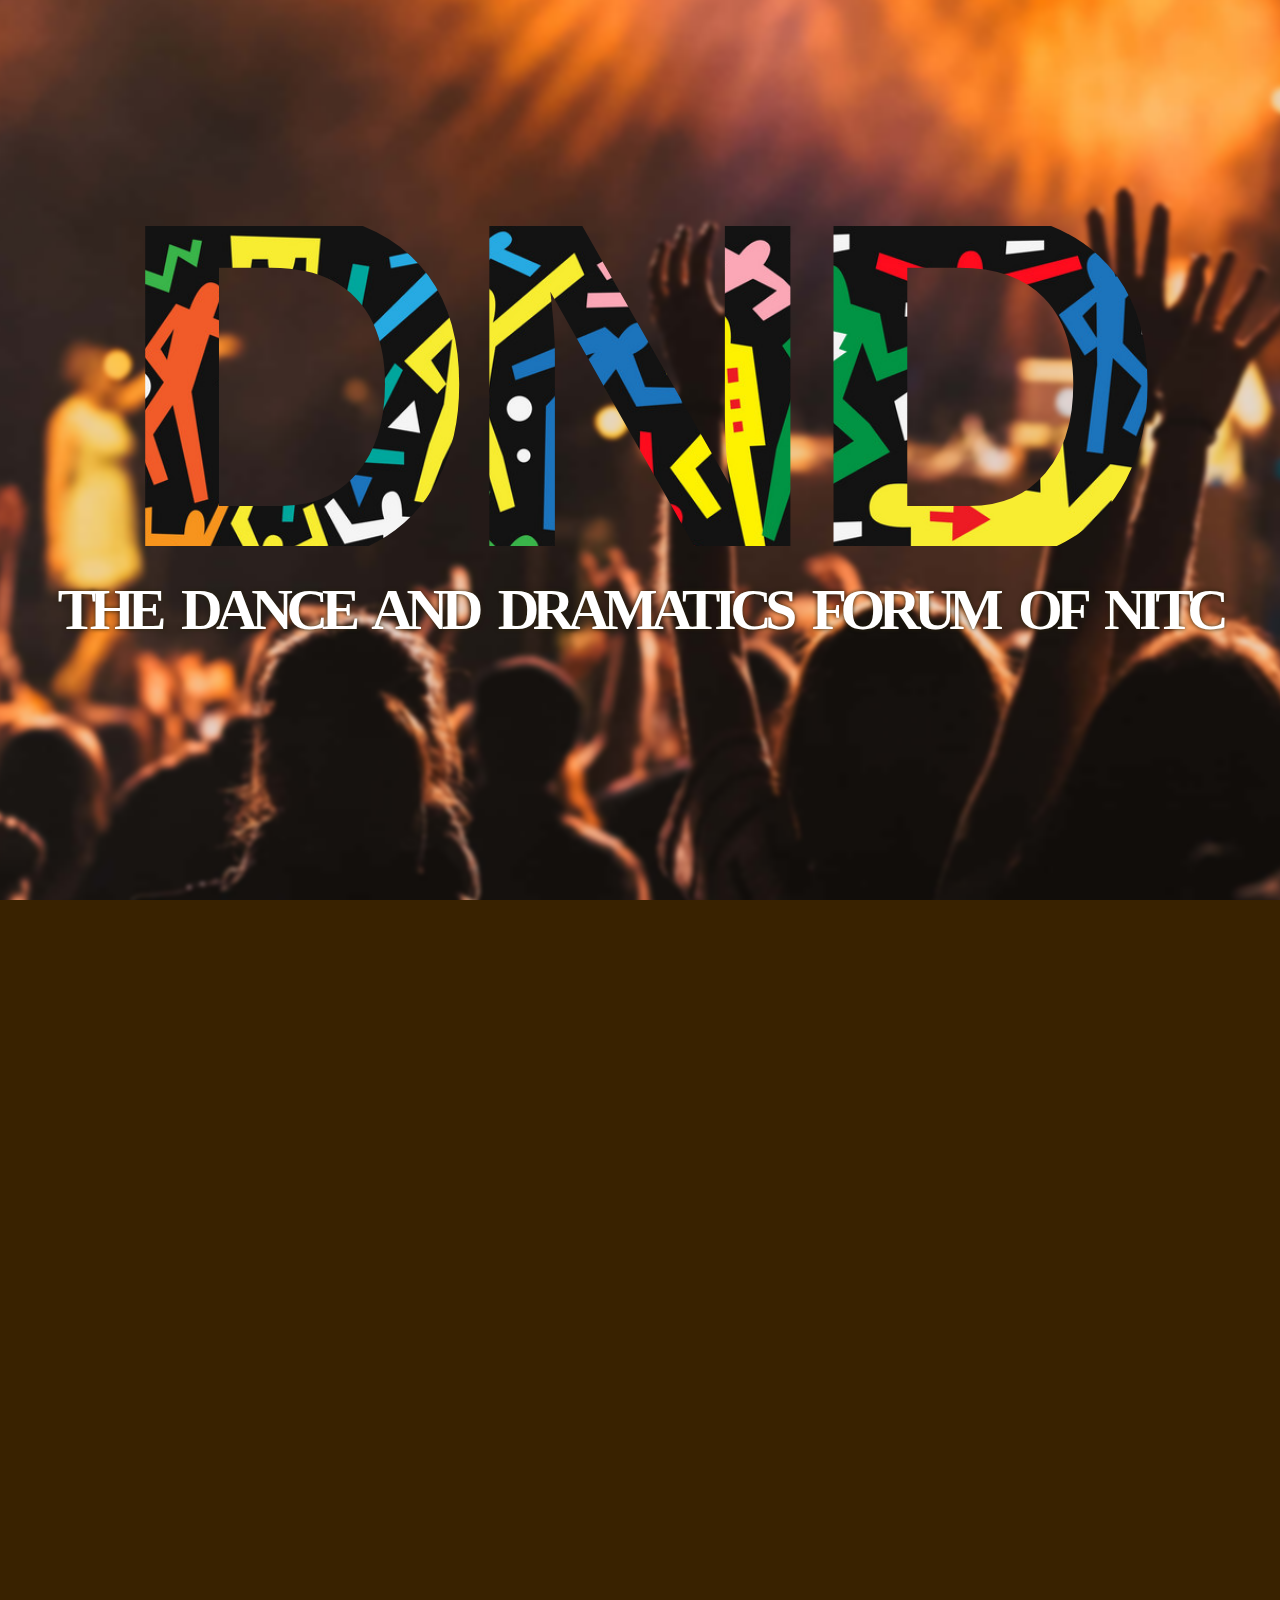
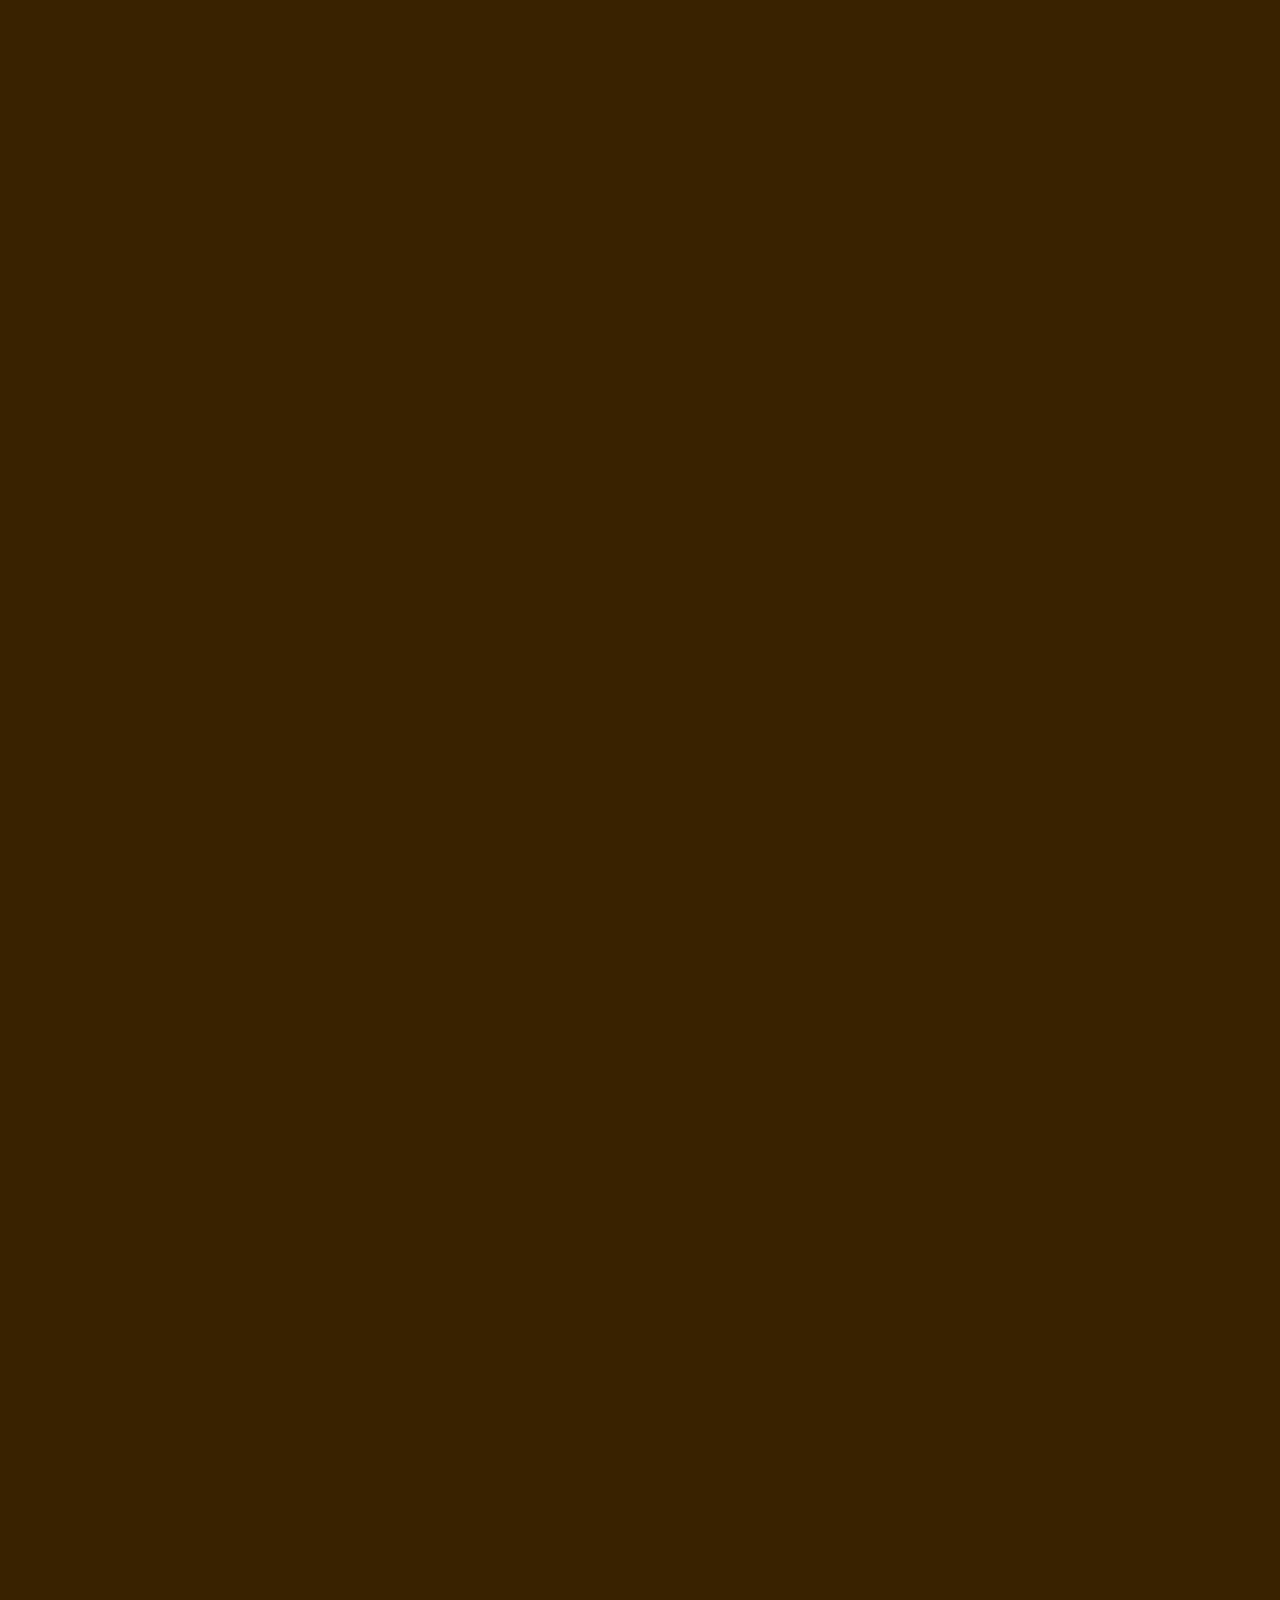
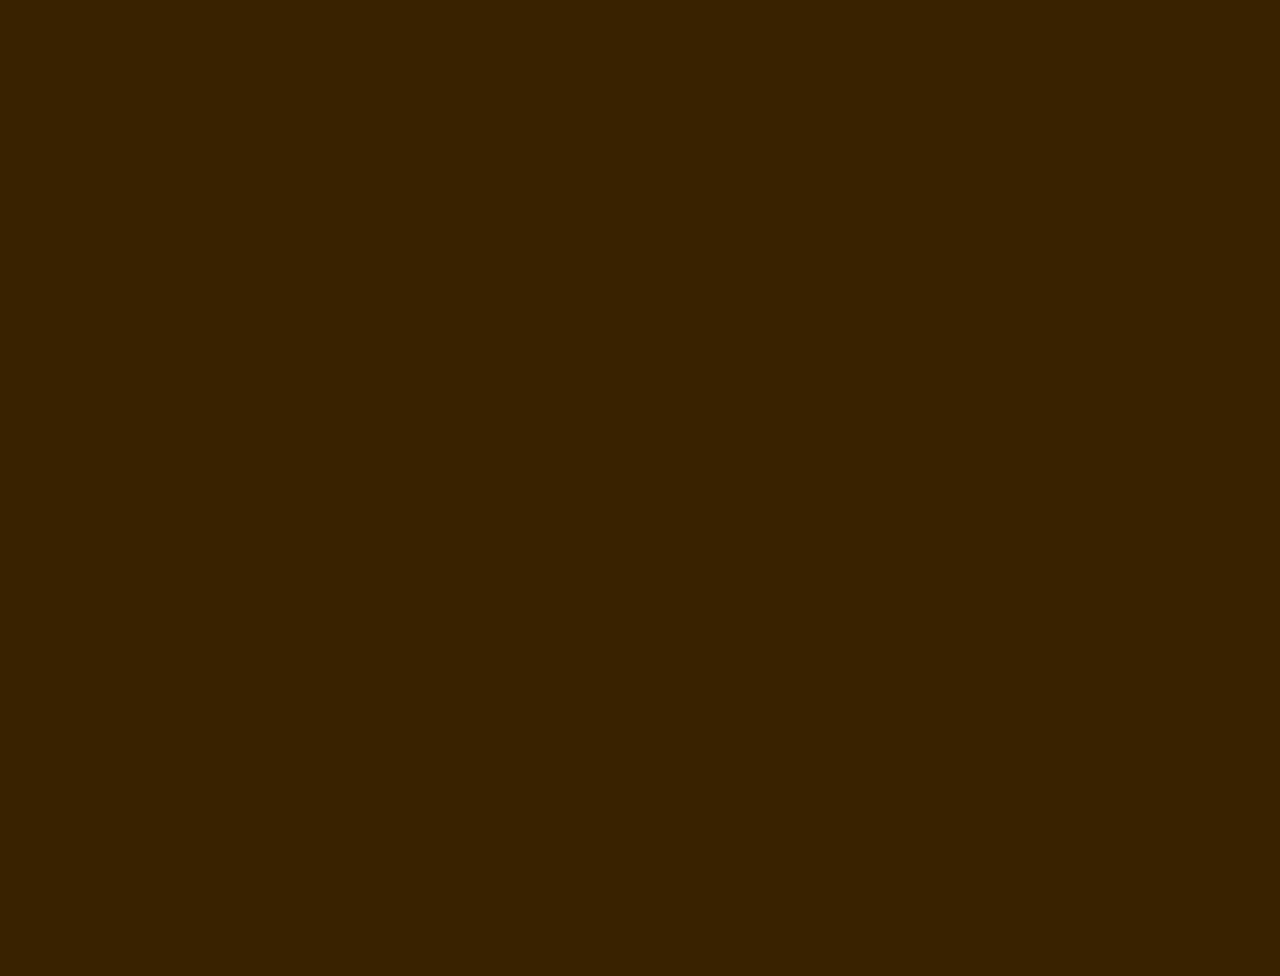
==== commit 1736e058: "Adding footer" ====
--- a/index.html
+++ b/index.html
@@ -7,23 +7,33 @@
     <link rel="stylesheet" href="./global.css">
     <link rel="stylesheet" href="./index.css">
     <link rel="stylesheet" href="./footer.css">
+    <link rel="stylesheet" href="./aboutus.css">
+    <link rel="stylesheet" href="./event-box.css">
+    <link rel="stylesheet" href="./paralax.css">
+
+    <link rel="stylesheet" href="//maxcdn.bootstrapcdn.com/font-awesome/4.2.0/css/font-awesome.min.css">
 
     <script src="https://code.jquery.com/jquery-3.6.0.min.js"></script>
 </head>
 
 
 <body>
+
+  
+  
     <div class="background-image">
         <div class="textbox">
             <h1>DND</h1>
             <h2>The Dance and Dramatics forum of NITC</h2>
         </div>
-    </div>
-    
-    
-    <link rel="stylesheet" href="./event-box.css">
-    
+      </div>   
+
     <div class="events">
+
+      <div class="textbox">
+        <h1>Our events</h1>
+        <p>With a plethora of events conducted by dnd , heres a dive into some of the previous sucessful events.</p>
+      </div>
         
       <div class="event event-1">
         <div class="img-box"><img src="./assets/events/e1.png" alt="Image for card" id="event-img-1"></div>
@@ -55,11 +65,72 @@
           <a href="#" class="event-readmore-btn">Read More</a>
         </div>
       </div>
+
+      <div class="linkbox">
+        <a href="#"><h1>More events</h1></a>
+      </div>
             
     </div>
-          
+
+    <div class="aboutus">
+      <h1>
+        About Us
+      </h1>
+      <p>
+        We are DND: The Dance and Dramatics forum of NITC. <br><br> We are a group of students who are passionate about dance and drama. We conduct various events and workshops throughout the year to promote dance and drama in the college. <br> We also have a dance and drama team which represents the college in various inter college competitions. We are a group of students who are passionate about dance and drama. We conduct various events and workshops throughout the year to promote dance and drama in the college. <br><br>Our dance and drama team which represents the college in various inter college competitions.
+      </p>
+    </div>
+
+
+
+
+
+
+
+
+
+
+    <footer class="footer-distributed">
+
+			<div class="footer-right">
+
+				<a href="#"><i class="fa fa-facebook"></i></a>
+				<a href="#"><i class="fa fa-twitter"></i></a>
+				<a href="#"><i class="fa fa-linkedin"></i></a>
+				<a href="#"><i class="fa fa-github"></i></a>
+
+			</div>
+
+			<div class="footer-left">
+
+				<p class="footer-links">
+					<a class="link-1" href="#">Home</a>
+
+					<a href="#">Pricing</a>
+
+					<a href="#">About</a>
+
+					<a href="#">Faq</a>
+
+					<a href="#">Contact</a>
+				</p>
+
+				<p>DND &copy; 2024</p>
+			</div>
+
+		</footer>
+
+
+
+
+
+
+
+
+
+
+
     
-        </div>
     
 </body>
 </html>--- a/global.css
+++ b/global.css
@@ -1,7 +1,15 @@
+*{
+  margin: 0;
+  padding: 0;
+  box-sizing: border-box;
+}
 
+body{
+  height: 100vh;
+  overflow-x: hidden;
+  overflow-y: scroll;
+  perspective: 2px;
+  transform-style: preserve-3d;
 
-  
-  @keyframes gradient {
-      0% {background-position: 0%}
-      100% {background-position: 100%}
-  }+  background-color: rgb(57, 34, 0);
+}--- a/index.css
+++ b/index.css
@@ -1,36 +1,9 @@
-html{
-  height: 100vh;
-  overflow: hidden;
+.background-image{
+  display: flex;
+  justify-content: center;
+  align-items: center;
+  flex-direction: column;
 }
-
-body{
-  height: 100vh;
-  overflow-x: hidden;
-  overflow-y: scroll;
-  perspective: 1px;
-  transform-style: preserve-3d;
-}
-
-.background-image::before{
-  content: "";
-  width: 100%;
-  height: 100%;
-  position: absolute;
-  background: url(./assets/background/concert-background-dd0syeox7rmi78l0.jpg) center center;
-  background-size: cover;
-
-  transform: translateZ(-1px) scale(2.2);
-  filter: blur(2px);
-}
-
-
-.background-image , .events{
-  width: 100%;
-  min-height: 100vh;
-  position: relative;
-  transform-style: preserve-3d;
-}
-
 
 .background-image > .textbox{
   position: absolute;
@@ -47,31 +20,34 @@
 }
 
 .background-image > .textbox > h1{
-  width:65%;
+  width: fit-content;
   height: auto;
 
   color: black;
   
-  font-size: 30vw;
+  font-family: 'Franklin Gothic Medium', 'Arial Narrow', Arial, sans-serif;
+  font-size: 40vw;
   font-weight: 700;
   letter-spacing: -2vw;
   text-transform: uppercase;
   text-align: center;
   margin: 0;
-  padding: 0;
+  padding-right: 2vw;
   line-height: 25vw;
 
   background-color: #fff;
 
   mix-blend-mode: lighten;
+
+  background-image: url(./assets/background/dancing-people-doodles-set-vector-4299137.jpg);
+  background-size: 100%;
+
+  -webkit-background-clip: text;
+  -webkit-text-fill-color: transparent;
+
+  
 }
 
-.background-image h1:hover{
-  color: white;
-  background-color: transparent;
-
-  transition: 0.3s ease-in-out;
-}
 
 .background-image > .textbox > h2{
   text-align: center;
@@ -92,3 +68,5 @@
 
 
 
+
+
--- a/footer.css
+++ b/footer.css
@@ -1,260 +1,89 @@
-/* Ensure border-box is used */
-html {
-    -webkit-box-sizing: border-box;
-    -moz-box-sizing: border-box;
-    box-sizing: border-box;
-  }
-  
-  *,
-  *:before,
-  *:after {
-    -webkit-box-sizing: inherit;
-    -moz-box-sizing: inherit;
-    box-sizing: inherit;
-  }
-
-/*--------------------------------------*/
-/*            Core Styles               */
-/*--------------------------------------*/
-
-body {
-    margin: 0;
-    padding:0;
-    background: #f2f2f2;
-    font-family: 'Montserrat', sans-serif;
-    min-width: 198px;
-}
-
-
-/*--------------------------------------*/
-/*    Contains Header, Nav, & Logo      */
-/*--------------------------------------*/
-
-.container {
-    width: 95%; 
-    max-width: 1200px;
-    margin: 0 auto;
-}
-
-
-/*--------------------------------------*/
-/* HEADER: Position relative to help... */
-/*    ... poitioning elements absolute  */
-/*--------------------------------------*/
-
-header {
-    background: #4d4d4d;
-    padding: 1em 0;
-    position: relative;
-}
-
-/*------------------------------------------*/
-/* Allows multiple floats in same element   */
-/*------------------------------------------*/
-
-header::after {
-    content: '';
-    clear: both;
-    display: block;
-}
-
-/*--------------------------------------*/
-/*               LOGO                   */
-/*--------------------------------------*/
-
-.logo #logo-first {                  /* Effects the whole logo, but #logo-last has changes */
-    float: left;                    /* Starting position of "JASON" for logo */
-    color: #00b3b3;
-    font-size: 1rem;
-    margin: 0;
-    text-transform: uppercase;
-    font-weight: 800;
-}
-
-.logo #logo-last {      /* Changes to the logo for "SUTTON", This is starting Position */
-    float: left;
-    font-weight: 300;
-    font-size: 1rem;
-    color: #f2f2f2;
-    padding-bottom: 20px;
-}
-
-.logo:hover #logo-last {    /* Logo colors switch on hover */
-    margin: 0;
-    color: #00b3b3;
-}
-
-.logo:hover #logo-first {     /* Logo colors switch on hover */
-    margin: 0;
-    padding-bottom: 20px;
-    color: #f2f2f2;
-}
-
-/*--------------------------------------*/
-/*            Navigation                */
-/*--------------------------------------*/
-.site-nav {
-    position: absolute;
-    top: 100%;
-    right: 0%;
-    background: #a6a6a6;
-    height: 0px;
-    overflow: hidden;
-}
-
-.site-nav-open {
-    height: auto;
-}
-
-.site-nav ul {
-    margin: 0;
-    padding: 0;
-    list-style: none;  /* Removes li bullets */
-}
-
-.site-nav li {
-    border-bottom: 1px solid #8c8c8c;  /* border beneath nav li */
-}
-
-.site-nav li:last-child {     /* removes border from last nav li */
-    border: none;
-}
-
-.site-nav a {            /* Displays nav links as block for smaller screens */
-    color: #f2f2f2;
-    display: block;
-    padding: 2em 2em 2em 1.5em;  /* padding for links */
-    text-transform: uppercase;
-    text-decoration: none;
-}
-
-.site-nav a:hover,         /* hover is for computers and focus is for mobile */
-.site-nav a:focus {
-    background: #00b3b3;
-    color: #4d4d4d;
-}
-
-/*--------------------------------------*/
-/*   ICON styling for smaller screens   */
-/*--------------------------------------*/ 
-
-.site-nav-icon  {
-    display: inline-block;   /* allows margin changes */
-    font-size: 1.5em;
-    margin-right: 1em;
-    width: 1em;           /* width lines the icons up */
-    text-align: right;  
-    color: rgba(255, 255, 255, .35);  /* white with low opacity to make icons less bright */
-}
-
-/*--------------------------------------*/
-/* Acts as btn & contains hamburger     */
-/*--------------------------------------*/
-
-.menu-toggle {
-    padding: 1em;
-    position: absolute;
-    top: 1.7em;
-    right: 1em;
-    cursor: pointer;
-}
-
-
-/*--------------------------------------*/
-/*   Styles the hamburger for btn       */
-/*--------------------------------------*/
-
-.hamburger,
-.hamburger::before,
-.hamburger::after {
-    content:'';
-    display: block;
-    background: #00b3b3;
-    height: 3px;
-    width: 1.75em;
-    border-radius: 2px;
-    transition: all ease-in-out 500ms;
-}
-
-/*--------------------------------------*/
-/* Instance of hamburger (top line)     */
-/*--------------------------------------*/
-
-.hamburger::before {
-    transform: translateY(-7px);
-}
-
-/*--------------------------------------*/
-/* Instance of hamburger bottom line    */
-/*--------------------------------------*/
-
-.hamburger::after {
-    transform: translateY(4px);
-}
-
-/*--------------------------------------*/
-/* When Nav menu is open, hamburger = X */
-/*--------------------------------------*/
-
-.open .hamburger {
-    transform: rotate(45deg);
-    background: #ffc299;
-}
-
-/*--------------------------------------*/
-/* Before hamburger line is invisible   */
-/*--------------------------------------*/
-.open .hamburger::before {
-    opacity: 0;            
-}
-
-/*--------------------------------------*/
-/* Animates after line to create an X   */
-/*--------------------------------------*/
-.open .hamburger::after {
-    transform: translateY(-3px) rotate(-90deg);
-    background: #ffc299;
-}
+@import url(https://fonts.googleapis.com/css?family=Roboto:400,500,300,700);
 
 
 
+.footer-distributed {
+  background-color: #ff9d00;
+  box-shadow: 0 1px 1px 0 rgba(0, 0, 0, 0.12);
+  box-sizing: border-box;
+  width: 100%;
+  text-align: left;
+  font: normal 16px sans-serif;
+  padding: 45px 50px;
+}
 
-/*--------------------------------------*/
-/*    For Device (Screens > 700px )     */
-/*--------------------------------------*/
-@media (min-width:700px) {
+.footer-distributed .footer-left p {
+  color: #8f9296;
+  font-size: 14px;
+  margin: 0;
+}
+/* Footer links */
 
-    .menu-toggle {       /* Removes hamburger menu */
-        display: none;
-    }
+.footer-distributed p.footer-links {
+  font-size: 18px;
+  font-weight: bold;
+  color: #ffffff;
+  margin: 0 0 10px;
+  padding: 0;
+  transition: ease .25s;
+}
 
-    .site-nav {         /* Positions site nav & removes background color */
-        height: auto;
-        position: relative;
-        background: transparent;
-        float: right;
-        font-weight: 300;
-    }
+.footer-distributed p.footer-links a {
+  display: inline-block;
+  line-height: 1.8;
+  text-decoration: none;
+  color: inherit;
+  transition: ease .25s;
+}
 
-    .site-nav li {               /* inline-block and removes border from bottom */
-        display: inline-block;
-        border: none;
-    }
+.footer-distributed .footer-links a:before {
+  content: "·";
+  font-size: 20px;
+  left: 0;
+  color: #fff;
+  display: inline-block;
+  padding-right: 5px;
+}
 
-    .site-nav a {       /* Adds spacing between Nav links */
-        padding: 0;
-        margin-left: 3em;
-    }
+.footer-distributed .footer-links .link-1:before {
+  content: none;
+}
 
-    .site-nav a:hover,      /* Makes link background transparent on hover */
-    .site-nav a:focus {        /* Changes font color to light blue */
-        background: transparent;
-        font-weight: 800;
-        color: #00b3b3;
-    }
+.footer-distributed .footer-right {
+  float: right;
+  margin-top: 6px;
+  max-width: 180px;
+}
 
-    .site-nav .site-nav-icon {     /* Removes Font Awesome Icons for larger screens */
-        display: none;
-    }
+.footer-distributed .footer-right a {
+  display: inline-block;
+  width: 35px;
+  height: 35px;
+  background-color: #009dff;
+  border-radius: 2px;
+  font-size: 20px;
+  color: #ffffff;
+  text-align: center;
+  line-height: 35px;
+  margin-left: 3px;
+  transition:all .25s;
+}
 
+.footer-distributed .footer-right a:hover{transform:scale(1.1); -webkit-transform:scale(1.1);}
+
+.footer-distributed p.footer-links a:hover{text-decoration:underline;}
+
+/* Media Queries */
+
+@media (max-width: 600px) {
+  .footer-distributed .footer-left, .footer-distributed .footer-right {
+    text-align: center;
+  }
+  .footer-distributed .footer-right {
+    float: none;
+    margin: 0 auto 20px;
+  }
+  .footer-distributed .footer-left p.footer-links {
+    line-height: 1.8;
+  }
 }--- a/aboutus.css
+++ b/aboutus.css
@@ -0,0 +1,49 @@
+.aboutus{
+
+    bottom: 0;
+    min-height: 100vh;
+    width: 100%;
+
+    margin-top: 20px;
+
+    display: flex;
+    flex-direction: column;
+    align-items: center;
+    justify-content: center;
+}
+
+.aboutus h1{
+    font-size: 8vw;
+    font-weight: 700;
+    font-family: 'Lucida Sans', 'Lucida Sans Regular', 'Lucida Grande', 'Lucida Sans Unicode', Geneva, Verdana, sans-serif;
+
+    text-transform: uppercase;
+    color: rgb(255, 255, 255);
+    margin: 10px;
+    padding: 10px;
+
+    border-bottom: 2px solid rgb(255, 187, 0);
+    width: fit-content;
+    height: fit-content;
+}
+
+.aboutus p{
+    font-size: 2.5vw;
+    font-weight: 700;
+    font-family: 'Lucida Sans', 'Lucida Sans Regular', 'Lucida Grande', 'Lucida Sans Unicode', Geneva, Verdana, sans-serif;
+
+    color: rgb(0, 0, 0);
+    margin: 10px;
+    padding: 20px;
+
+    max-width: 80vw;
+    max-height: fit-content;
+
+    background: rgb(219,114,9);
+
+    box-shadow: 10px 10px 20px rgb(0, 0, 0);
+    border: 2px  whitesmoke solid;
+
+    border-radius: 20px;
+}
+
--- a/event-box.css
+++ b/event-box.css
@@ -1,10 +1,9 @@
 
-  @import url('https://fonts.googleapis.com/css2?family=Anonymous+Pro&family=Inter:wght@200;300;400;500;600;700;800;900&family=JetBrains+Mono:ital,wght@0,400;0,500;0,600;0,700;0,800;1,200;1,400&family=Lemon&family=Libre+Caslon+Text:ital,wght@0,400;0,700;1,400&family=Poppins:wght@300&display=swap');
+@import url('https://fonts.googleapis.com/css2?family=Anonymous+Pro&family=Inter:wght@200;300;400;500;600;700;800;900&family=JetBrains+Mono:ital,wght@0,400;0,500;0,600;0,700;0,800;1,200;1,400&family=Lemon&family=Libre+Caslon+Text:ital,wght@0,400;0,700;1,400&family=Poppins:wght@300&display=swap');
 
 
 .events{
 
-    background-color: rgb(48, 39, 13);
     width: 100%;
     height:fit-content;
 
@@ -16,7 +15,52 @@
     justify-content: center;
     align-items: flex-start; /*fixes the cards to th top of the line*/
 
-    gap: 20px;
+    gap: 20px;  .events ,.aboutus{
+        width: 100%;
+        min-height: 100vh;
+        position: relative;
+        transform-style: preserve-3d;
+      }
+}
+
+
+
+.events .textbox{
+    width: 100%;
+    height: 100%;
+
+    display: flex;
+    flex-direction: column;
+    align-items: center;
+    justify-content: center;
+
+    padding: 10vh 0;
+}
+
+.events .textbox h1{
+
+    font-size: 10vw;
+    font-weight: 700;
+    color: rgb(255, 187, 0);
+    text-shadow: rgb(255, 255, 255) 0px 0px 1px ;
+    text-transform: uppercase;
+
+    line-height: 10vw;
+    margin: 0;
+    padding: 0;
+}
+
+.events .textbox p{
+    width: 90%;
+    font-family: 'Gill Sans', 'Gill Sans MT', Calibri, 'Trebuchet MS', sans-serif;
+    font-size: 2vw;
+    font-weight: 400;
+    color: rgb(255, 255, 255);
+    text-shadow: rgb(255, 255, 255) 0px 0px 1px ;
+
+
+    margin: 0;
+    padding: 0;
 
 }
 
@@ -79,7 +123,7 @@
 }
 
 .event-readmore-btn{
-    width: 60%;
+    width: fit-content;
 
     display: flex;
     align-items: center;
@@ -97,7 +141,7 @@
     font-size: 1.5rem;
     font-weight: 700;
 
-    font-family: Arial, Helvetica, sans-serif;
+    
 
     background-color: #fff;
     border: rgb(255, 187, 0) 2px solid;
@@ -115,10 +159,44 @@
     
 }
 
+.events .linkbox{
+    width: fit-content;
+    height: fit-content;
+
+    display: flex;
+    flex-direction: column;
+    align-items: center;
+    justify-content: center;
+
+    padding: 10vh 0;
+    background-color:black;
+
+    text-decoration: none;
+    bottom: 0;
+
+}
+
+.events .linkbox h1{
+
+    font-family: 'Courier New', Courier, monospace;
+    font-size: 5vw;
+    font-weight: 700;
+    color: rgb(255, 187, 0);
+    text-shadow: rgb(255, 255, 255) 0px 0px 1px ;
+    text-transform: uppercase;
+
+    line-height: 5vw;
+    margin: 0;
+    padding: 0;
+
+}
+
+
 @media screen and (max-width: 768px){
     .event{
         width: 70%;
         padding: 0;
         margin: 5vh;
+        height: min-content;
     }
 }--- a/paralax.css
+++ b/paralax.css
@@ -0,0 +1,73 @@
+html{
+    height: 100vh;
+    overflow: hidden;
+}
+  
+
+body{
+    height: 100vh;
+    overflow-x: hidden;
+    overflow-y: scroll;
+    perspective: 2px;
+    transform-style: preserve-3d;
+ 
+  }
+
+.background-image::before {
+    content: "";
+    width: 100%;
+    height: 100%;
+    position: absolute;
+    background: url(./assets/background/concert-background-dd0syeox7rmi78l0.jpg) center center;
+    background-size: cover;
+  
+    transform: translateZ(-1px) scale(1.6);
+    filter: blur(2px);
+  }
+
+  .events::before{
+    content: "";
+    display: none;
+    width: 100%;
+    height: 100%;
+    position: absolute;
+    background: url(./assets/background/music-dance-doodles-icons-sketch-style-design-elements-64479816.webp) top center;
+    background-size: cover;
+  
+    transform: translateZ(-1px) scale(2.2);
+    
+  
+  } 
+
+  .events::before{
+    content: "";
+    display: none;
+    width: 100%;
+    height: 100%;
+    position: absolute;
+    background: url(./assets/placeholders/tango.png) top center;
+    background-size: cover;
+
+    transform: translateZ(-1px) scale(2.2);
+    
+
+}
+
+
+
+
+  .background-image {
+    width: 100%;
+    min-height: 100vh;
+    position: relative;
+    transform-style: preserve-3d;
+  }
+  .events ,.aboutus{
+    width: 100%;
+    min-height: 100vh;
+    position: relative;
+    transform-style: preserve-3d;
+  }
+
+
+   
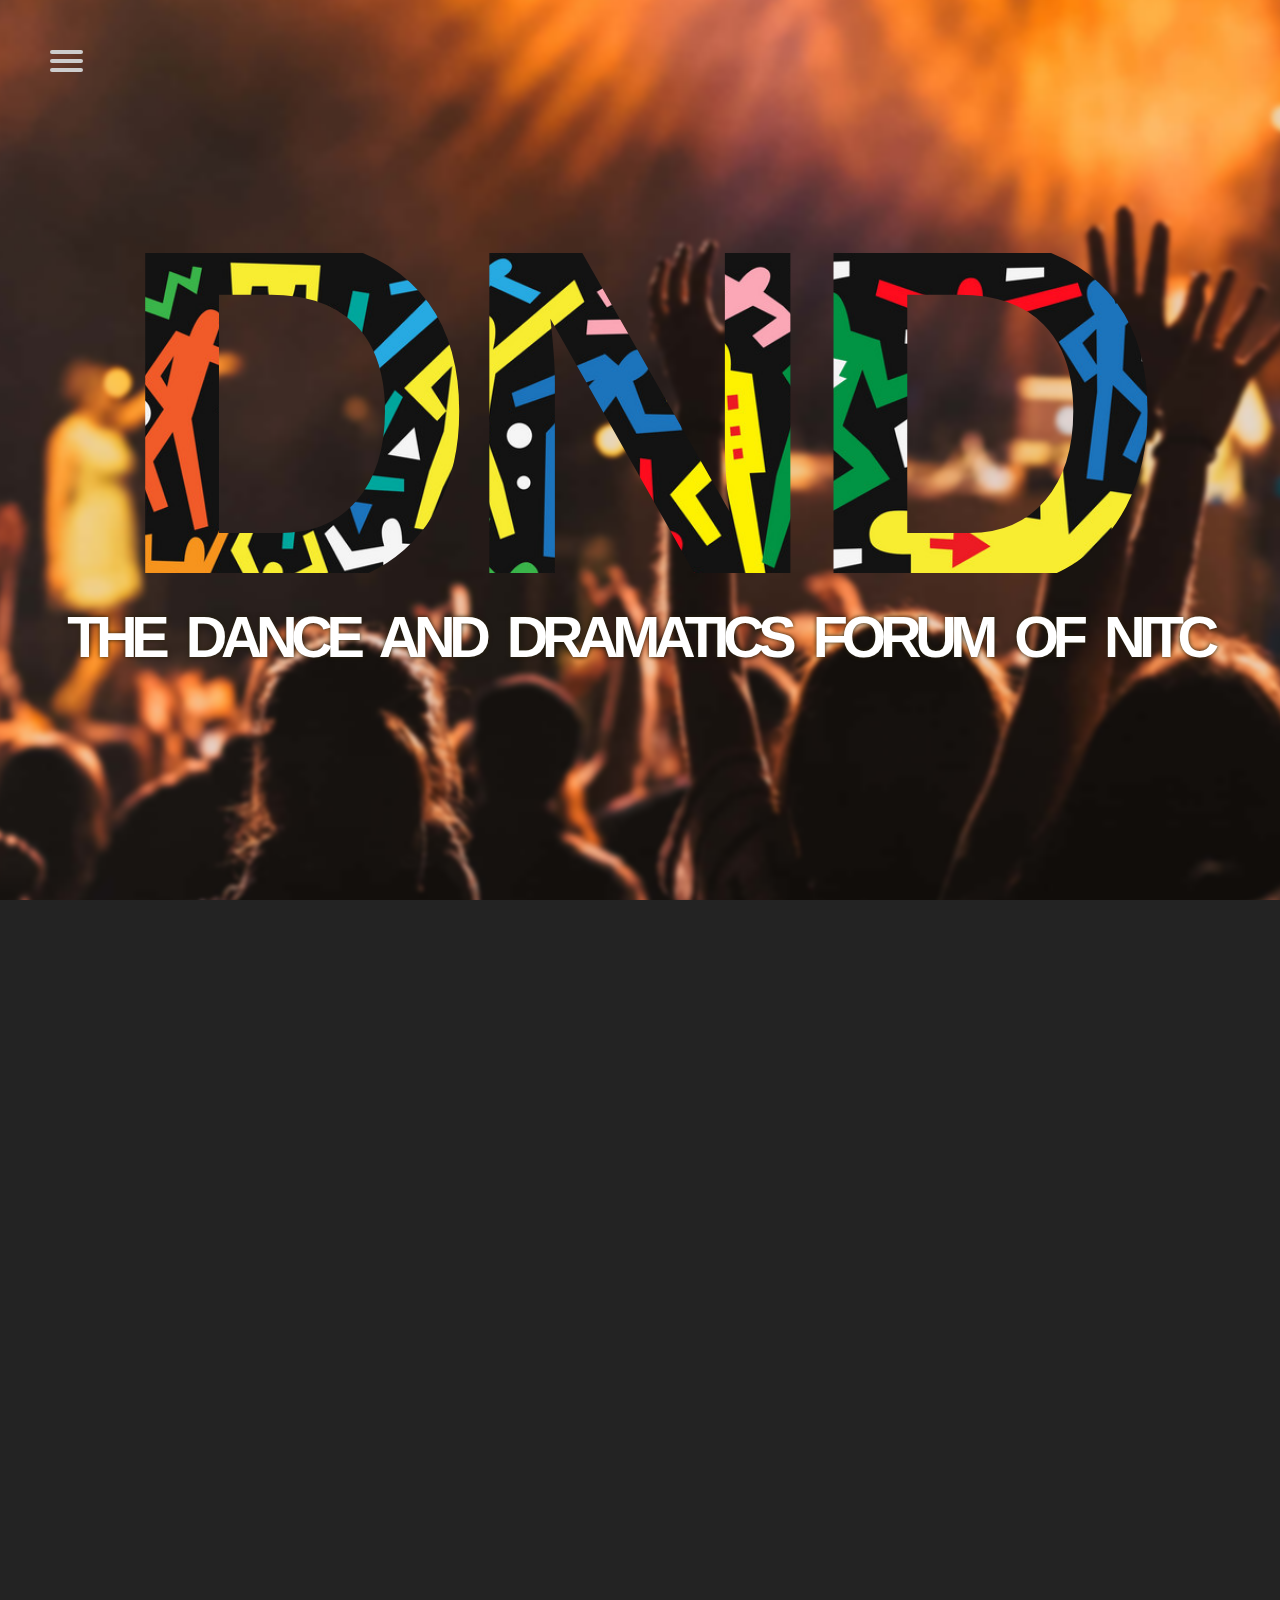
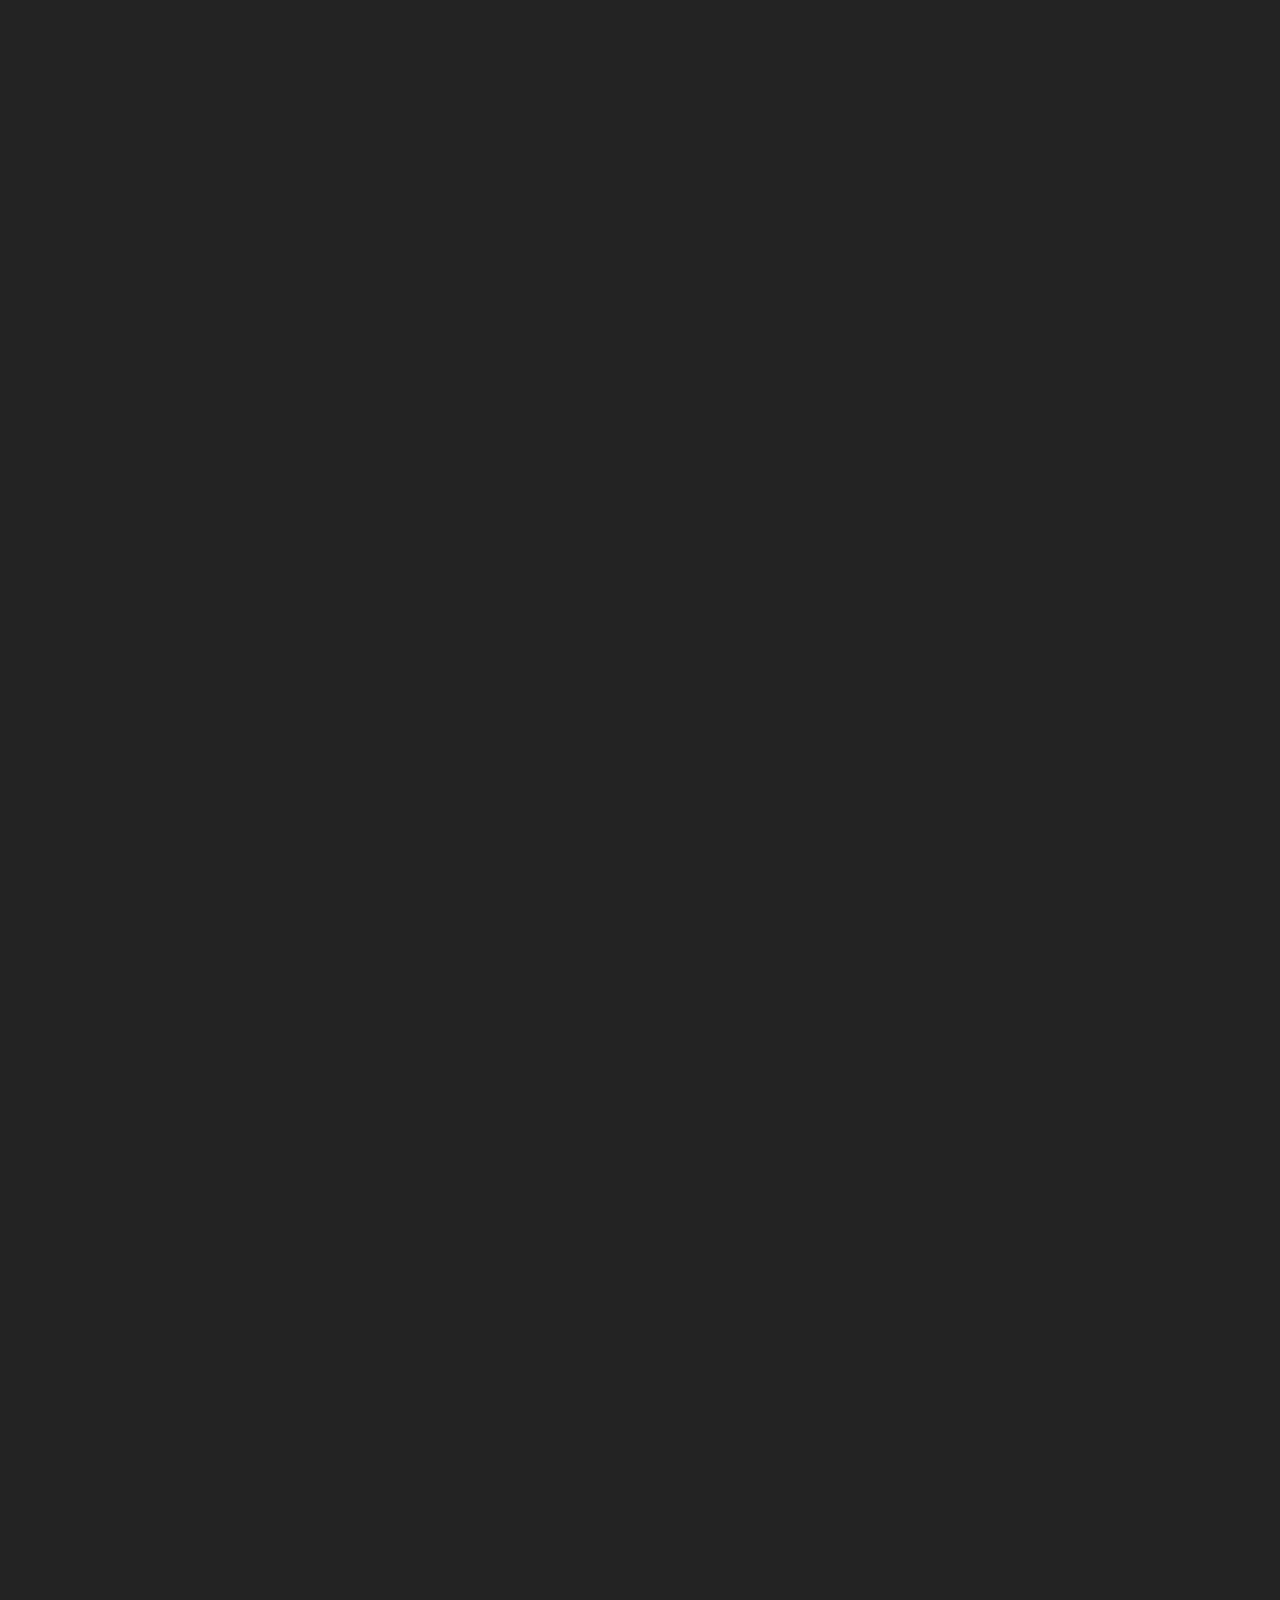
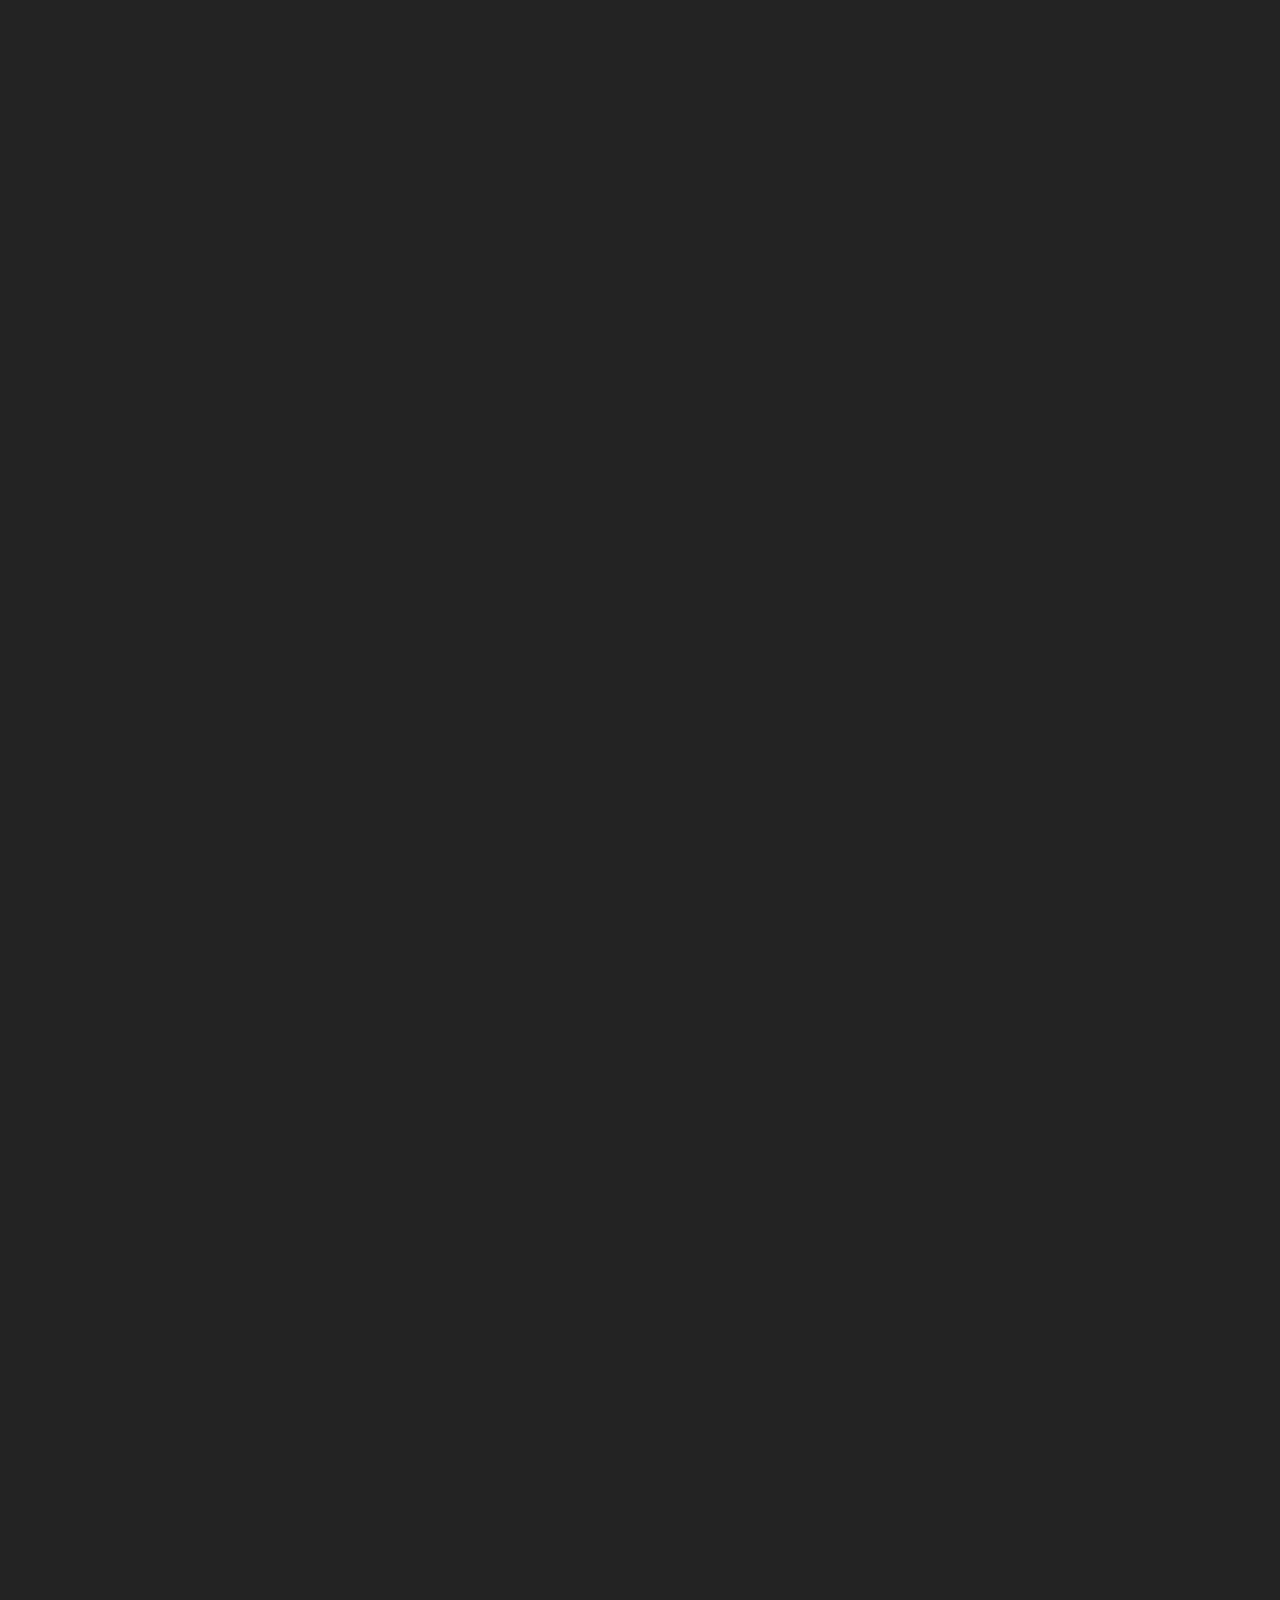
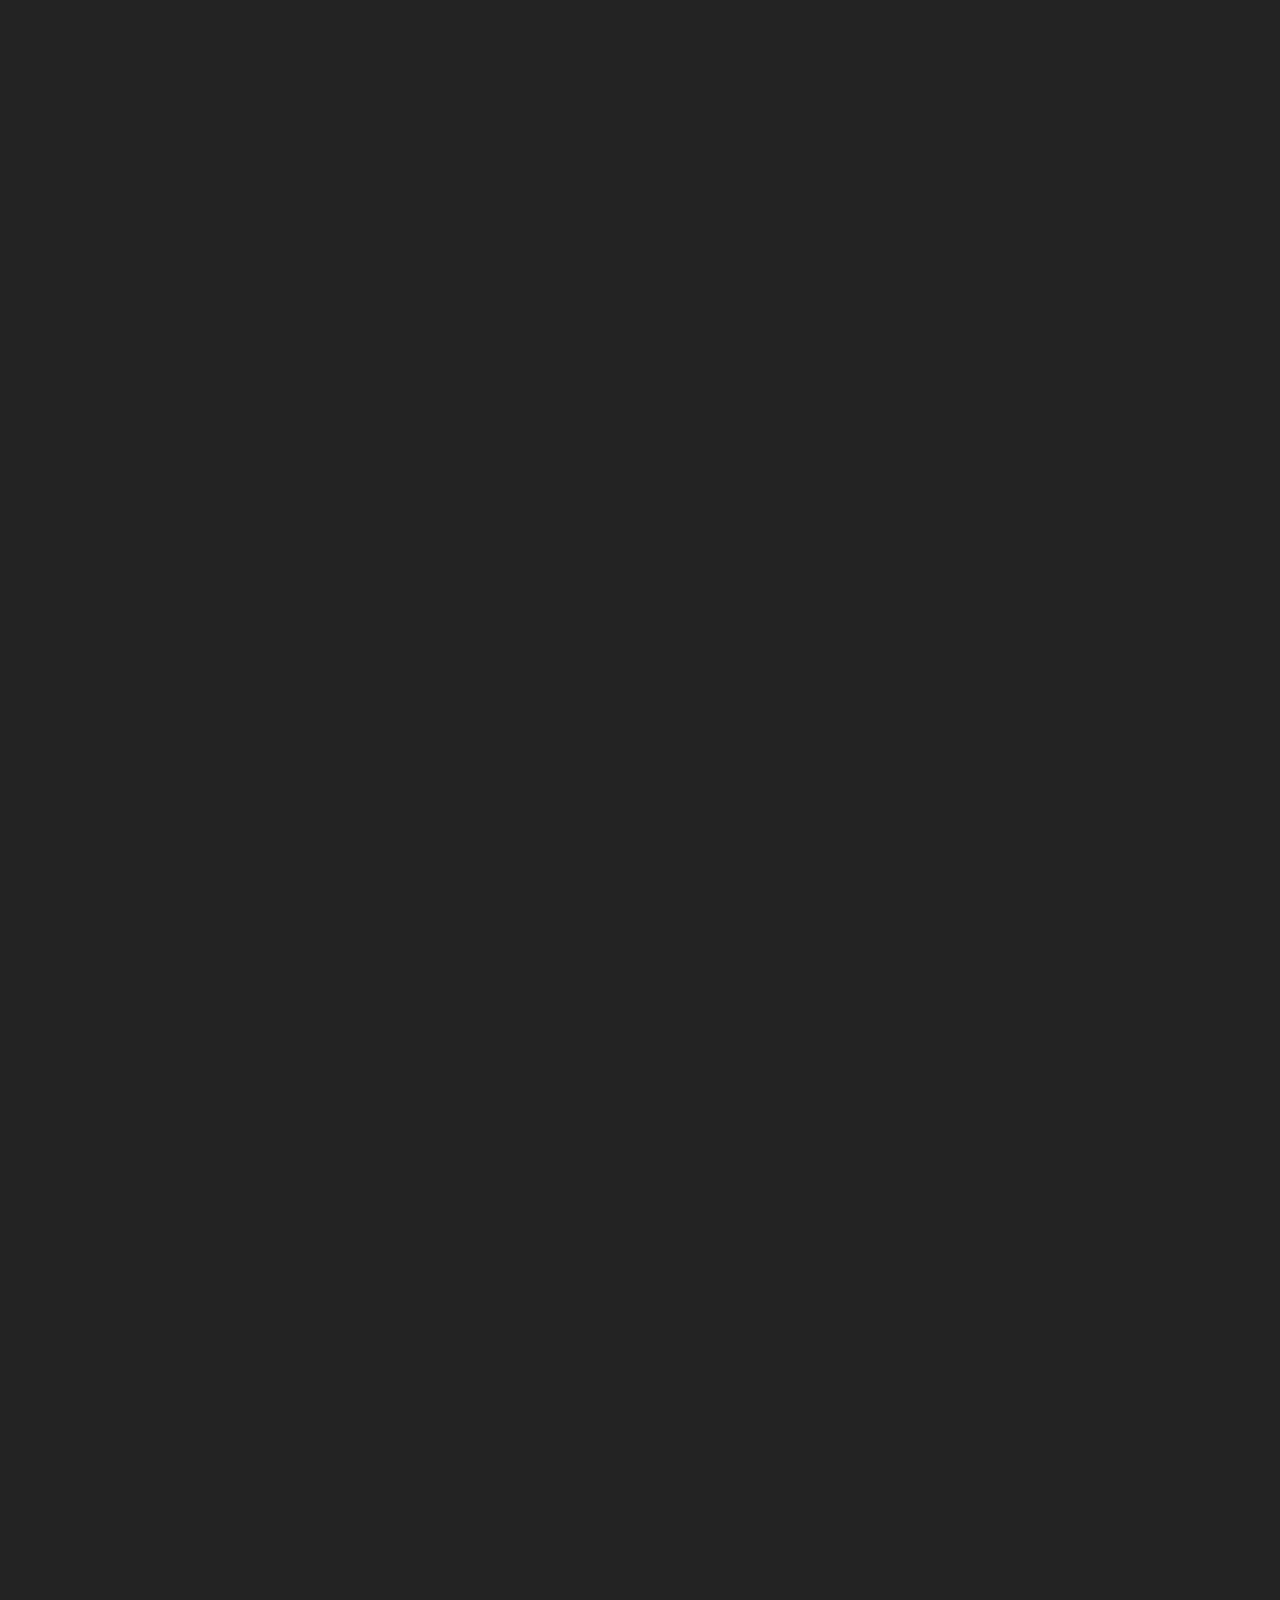
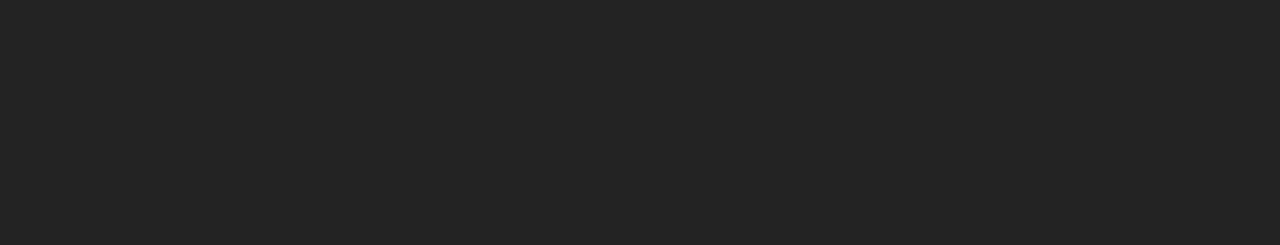
==== commit 11e7c01b: "Tweeks + Hamburger Menu" ====
--- a/index.html
+++ b/index.html
@@ -6,6 +6,7 @@
     <title>DND</title>
     <link rel="stylesheet" href="./global.css">
     <link rel="stylesheet" href="./index.css">
+    <link rel="stylesheet" href="./navbaar.css">
     <link rel="stylesheet" href="./footer.css">
     <link rel="stylesheet" href="./aboutus.css">
     <link rel="stylesheet" href="./event-box.css">
@@ -18,7 +19,27 @@
 
 
 <body>
+  
 
+
+<nav role="navigation">
+  <div id="menuToggle">
+
+    <input type="checkbox" />
+   
+    <span></span>
+    <span></span>
+    <span></span>
+    
+    <ul id="menu">
+      <a href="#"><li>Home</li></a>
+      <a href="#"><li>Events</li></a>
+      <a href="#"><li>About Us</li></a>
+      <a href="#"><li>Contact</li></a>
+      <a href="#" target="_blank"><li>Our Team</li></a>
+    </ul>
+  </div>
+</nav>
   
   
     <div class="background-image">
@@ -66,8 +87,14 @@
         </div>
       </div>
 
-      <div class="linkbox">
-        <a href="#"><h1>More events</h1></a>
+      <div class="event event-1">
+        <div class="img-box"><img src="./assets/events/e1.png" alt="Image for card" id="event-img-1"></div>
+        <div class="event-text-box event-text-box-n">
+            <h2>Contest</h2>
+            <h1>Beat Brawl</h1>
+          <p >Lorem ipsum dolor sit amet, consectetur adipiscing elit. Vestibulum non ipsum sagittis, interdum dui eu, euismod sapien. Aliquam erat volutpat. Sed consequat augue in libero vulputate, et aliquam odio suscipit. Integer et commodo metus. Cras vel dui elit.</p>
+          <a href="#" class="event-readmore-btn">Read More</a>
+        </div>
       </div>
             
     </div>
@@ -106,13 +133,15 @@
 				<p class="footer-links">
 					<a class="link-1" href="#">Home</a>
 
-					<a href="#">Pricing</a>
+          <a href="#">Events</a>
 
-					<a href="#">About</a>
+					<a href="#">About Us</a>
 
-					<a href="#">Faq</a>
+					<a href="#">Contact Us</a>
 
-					<a href="#">Contact</a>
+					<a href="#">Our Team</a>
+
+					
 				</p>
 
 				<p>DND &copy; 2024</p>
--- a/navbaar.css
+++ b/navbaar.css
@@ -0,0 +1,162 @@
+/*
+ * Made by Erik Terwan
+ * 24th of November 2015
+ * MIT License
+ *
+ *
+ * If you are thinking of using this in
+ * production code, beware of the browser
+ * prefixes.
+ */
+
+ body
+ {
+   margin: 0;
+   padding: 0;
+   
+   background: #232323;
+   color: #cdcdcd;
+   font-family: "Avenir Next", "Avenir", sans-serif;
+ }
+ 
+ #menuToggle
+ {
+   display: block;
+   position: relative;
+   top: 50px;
+   left: 50px;
+   
+   z-index: 1;
+   
+   -webkit-user-select: none;
+   user-select: none;
+ }
+ 
+ #menuToggle a
+ {
+   text-decoration: none;
+   color: #232323;
+   
+   transition: color 0.3s ease;
+ }
+ 
+ #menuToggle a:hover
+ {
+   color: tomato;
+ }
+ 
+ 
+ #menuToggle input
+ {
+   display: block;
+   width: 40px;
+   height: 32px;
+   position: absolute;
+   top: -7px;
+   left: -5px;
+   
+   cursor: pointer;
+   
+   opacity: 0; /* hide this */
+   z-index: 2; /* and place it over the hamburger */
+   
+   -webkit-touch-callout: none;
+ }
+ 
+ /*
+  * Just a quick hamburger
+  */
+ #menuToggle span
+ {
+   display: block;
+   width: 33px;
+   height: 4px;
+   margin-bottom: 5px;
+   position: relative;
+   
+   background: #cdcdcd;
+   border-radius: 3px;
+   
+   z-index: 1;
+   
+   transform-origin: 4px 0px;
+   
+   transition: transform 0.5s cubic-bezier(0.77,0.2,0.05,1.0),
+               background 0.5s cubic-bezier(0.77,0.2,0.05,1.0),
+               opacity 0.55s ease;
+ }
+ 
+ #menuToggle span:first-child
+ {
+   transform-origin: 0% 0%;
+ }
+ 
+ #menuToggle span:nth-last-child(2)
+ {
+   transform-origin: 0% 100%;
+ }
+ 
+ /* 
+  * Transform all the slices of hamburger
+  * into a crossmark.
+  */
+ #menuToggle input:checked ~ span
+ {
+   opacity: 1;
+   transform: rotate(45deg) translate(-2px, -1px);
+   background: #232323;
+ }
+ 
+ /*
+  * But let's hide the middle one.
+  */
+ #menuToggle input:checked ~ span:nth-last-child(3)
+ {
+   opacity: 0;
+   transform: rotate(0deg) scale(0.2, 0.2);
+ }
+ 
+ /*
+  * Ohyeah and the last one should go the other direction
+  */
+ #menuToggle input:checked ~ span:nth-last-child(2)
+ {
+   transform: rotate(-45deg) translate(0, -1px);
+ }
+ 
+ /*
+  * Make this absolute positioned
+  * at the top left of the screen
+  */
+ #menu
+ {
+   position: absolute;
+   width: 300px;
+   margin: -100px 0 0 -50px;
+   padding: 50px;
+   padding-top: 125px;
+   
+   background: rgb(255, 187, 0);
+   list-style-type: none;
+   -webkit-font-smoothing: antialiased;
+   /* to stop flickering of text in safari */
+   
+   transform-origin: 0% 0%;
+   transform: translate(-100%, 0);
+   
+   transition: transform 0.5s cubic-bezier(0.77,0.2,0.05,1.0);
+ }
+ 
+ #menu li
+ {
+   padding: 10px 0;
+   font-size: 22px;
+ }
+ 
+ /*
+  * And let's slide it in from the left
+  */
+ #menuToggle input:checked ~ ul
+ {
+   transform: none;
+ }--- a/footer.css
+++ b/footer.css
@@ -10,12 +10,17 @@
   text-align: left;
   font: normal 16px sans-serif;
   padding: 45px 50px;
+
+
+  bottom: 0;
+  perspective: 2px;
 }
 
 .footer-distributed .footer-left p {
-  color: #8f9296;
+  color: #006eff;
   font-size: 14px;
   margin: 0;
+  
 }
 /* Footer links */
 
@@ -61,6 +66,9 @@
   height: 35px;
   background-color: #009dff;
   border-radius: 2px;
+
+  font-family: 'Gill Sans', 'Gill Sans MT', Calibri, 'Trebuchet MS', sans-serif;
+  
   font-size: 20px;
   color: #ffffff;
   text-align: center;
@@ -69,7 +77,13 @@
   transition:all .25s;
 }
 
-.footer-distributed .footer-right a:hover{transform:scale(1.1); -webkit-transform:scale(1.1);}
+.footer-distributed .footer-right a:hover{
+  transform:scale(1.2); 
+  -webkit-transform:scale(1.2);
+
+  background-color: #006eff;
+
+}
 
 .footer-distributed p.footer-links a:hover{text-decoration:underline;}
 
--- a/aboutus.css
+++ b/aboutus.css
@@ -4,21 +4,23 @@
     min-height: 100vh;
     width: 100%;
 
-    margin-top: 20px;
+
 
     display: flex;
     flex-direction: column;
     align-items: center;
     justify-content: center;
+
 }
 
 .aboutus h1{
     font-size: 8vw;
     font-weight: 700;
-    font-family: 'Lucida Sans', 'Lucida Sans Regular', 'Lucida Grande', 'Lucida Sans Unicode', Geneva, Verdana, sans-serif;
+    font-family:'Lemon', serif;
 
     text-transform: uppercase;
-    color: rgb(255, 255, 255);
+    color:  rgb(255, 187, 0);
+    text-shadow: rgb(255, 255, 255) 2px 2px 0px ;
     margin: 10px;
     padding: 10px;
 
@@ -30,7 +32,7 @@
 .aboutus p{
     font-size: 2.5vw;
     font-weight: 700;
-    font-family: 'Lucida Sans', 'Lucida Sans Regular', 'Lucida Grande', 'Lucida Sans Unicode', Geneva, Verdana, sans-serif;
+    font-family: 'Gill Sans', 'Gill Sans MT', Calibri, 'Trebuchet MS', sans-serif;
 
     color: rgb(0, 0, 0);
     margin: 10px;
--- a/event-box.css
+++ b/event-box.css
@@ -15,18 +15,20 @@
     justify-content: center;
     align-items: flex-start; /*fixes the cards to th top of the line*/
 
-    gap: 20px;  .events ,.aboutus{
+    gap: 20px;  
+    
+}
+
+.events ,.aboutus{
         width: 100%;
         min-height: 100vh;
         position: relative;
         transform-style: preserve-3d;
       }
-}
-
 
 
 .events .textbox{
-    width: 100%;
+    width: 90%;
     height: 100%;
 
     display: flex;
@@ -35,6 +37,8 @@
     justify-content: center;
 
     padding: 10vh 0;
+
+    gap: 10vh;
 }
 
 .events .textbox h1{
@@ -53,7 +57,7 @@
 .events .textbox p{
     width: 90%;
     font-family: 'Gill Sans', 'Gill Sans MT', Calibri, 'Trebuchet MS', sans-serif;
-    font-size: 2vw;
+    font-size: 3vw;
     font-weight: 400;
     color: rgb(255, 255, 255);
     text-shadow: rgb(255, 255, 255) 0px 0px 1px ;
@@ -65,7 +69,8 @@
 }
 
 .event{
-    width: 40%;
+    
+    width: min-content;
     background-color: rgb(255, 185, 80);
 
     background: rgb(255, 152, 50);
@@ -105,7 +110,10 @@
 }
 
 .event img{
-    width: 100%;
+    
+    max-height: 80vh;
+    width: auto;
+    
     object-fit: cover;
 
     transform: translate(-20px, -20px);
@@ -117,14 +125,15 @@
 }
 
 .event:hover{
-    transform:translate(0px, 0px);
-    scale: 1.01;
+    scale: 1.1;
     transition: 0.5s ease-out;;
 }
 
 .event-readmore-btn{
     width: fit-content;
 
+    font-family:'Lemon', serif;
+
     display: flex;
     align-items: center;
     justify-content: center;
@@ -135,15 +144,16 @@
     border-radius: 10px;
     border: none;
 
-    color: black;
+    color: rgb(0, 0, 0);
+    text-shadow: rgb(255, 255, 255) 1px 1px 1px;
     text-decoration: none;
-    text-transform: uppercase;
-    font-size: 1.5rem;
-    font-weight: 700;
-
-    
-
-    background-color: #fff;
+
+    font-size: 1rem;
+    font-weight: 400;
+
+    
+
+    background-color:  rgb(212, 159, 12);
     border: rgb(255, 187, 0) 2px solid;
 
     cursor: pointer;
@@ -155,8 +165,7 @@
     background-color: rgb(255, 187, 0);
     scale: 1.1;
     transition: 0.2s ease-in-out;  
-
-    
+   
 }
 
 .events .linkbox{
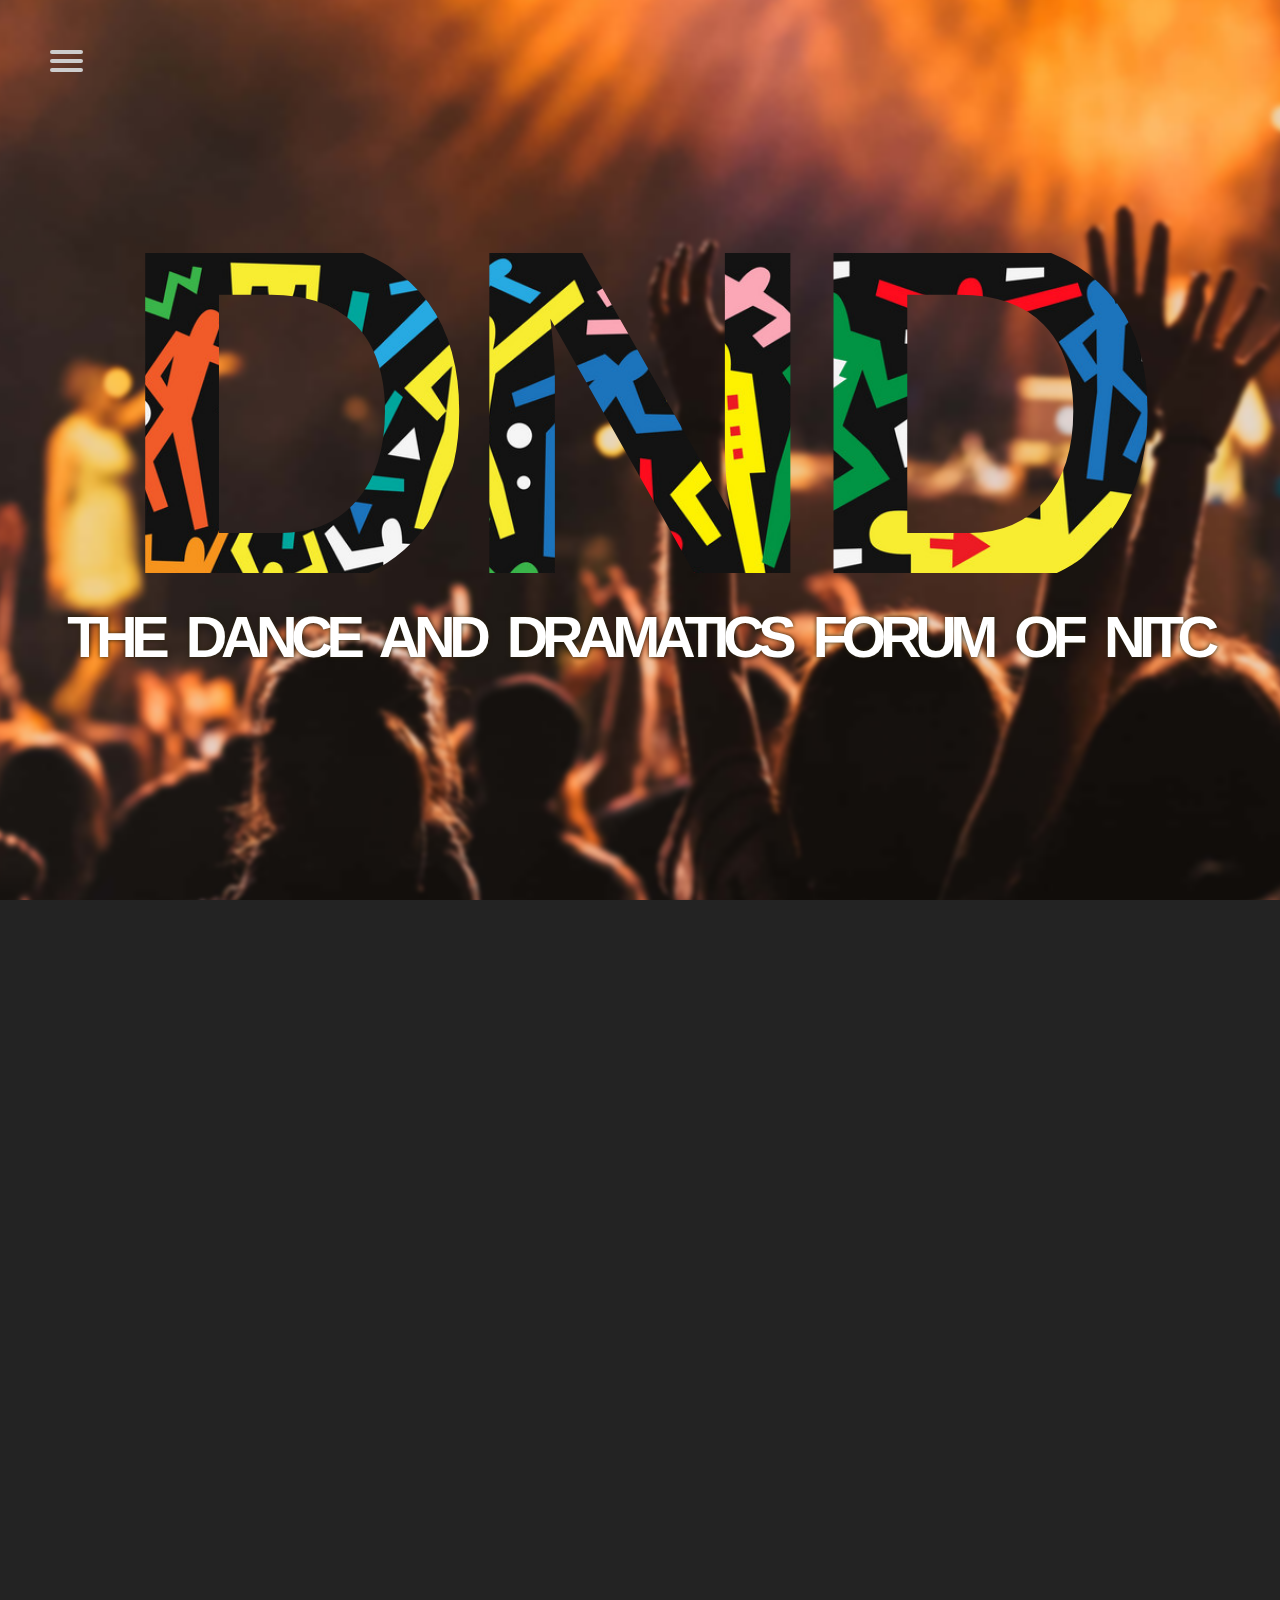
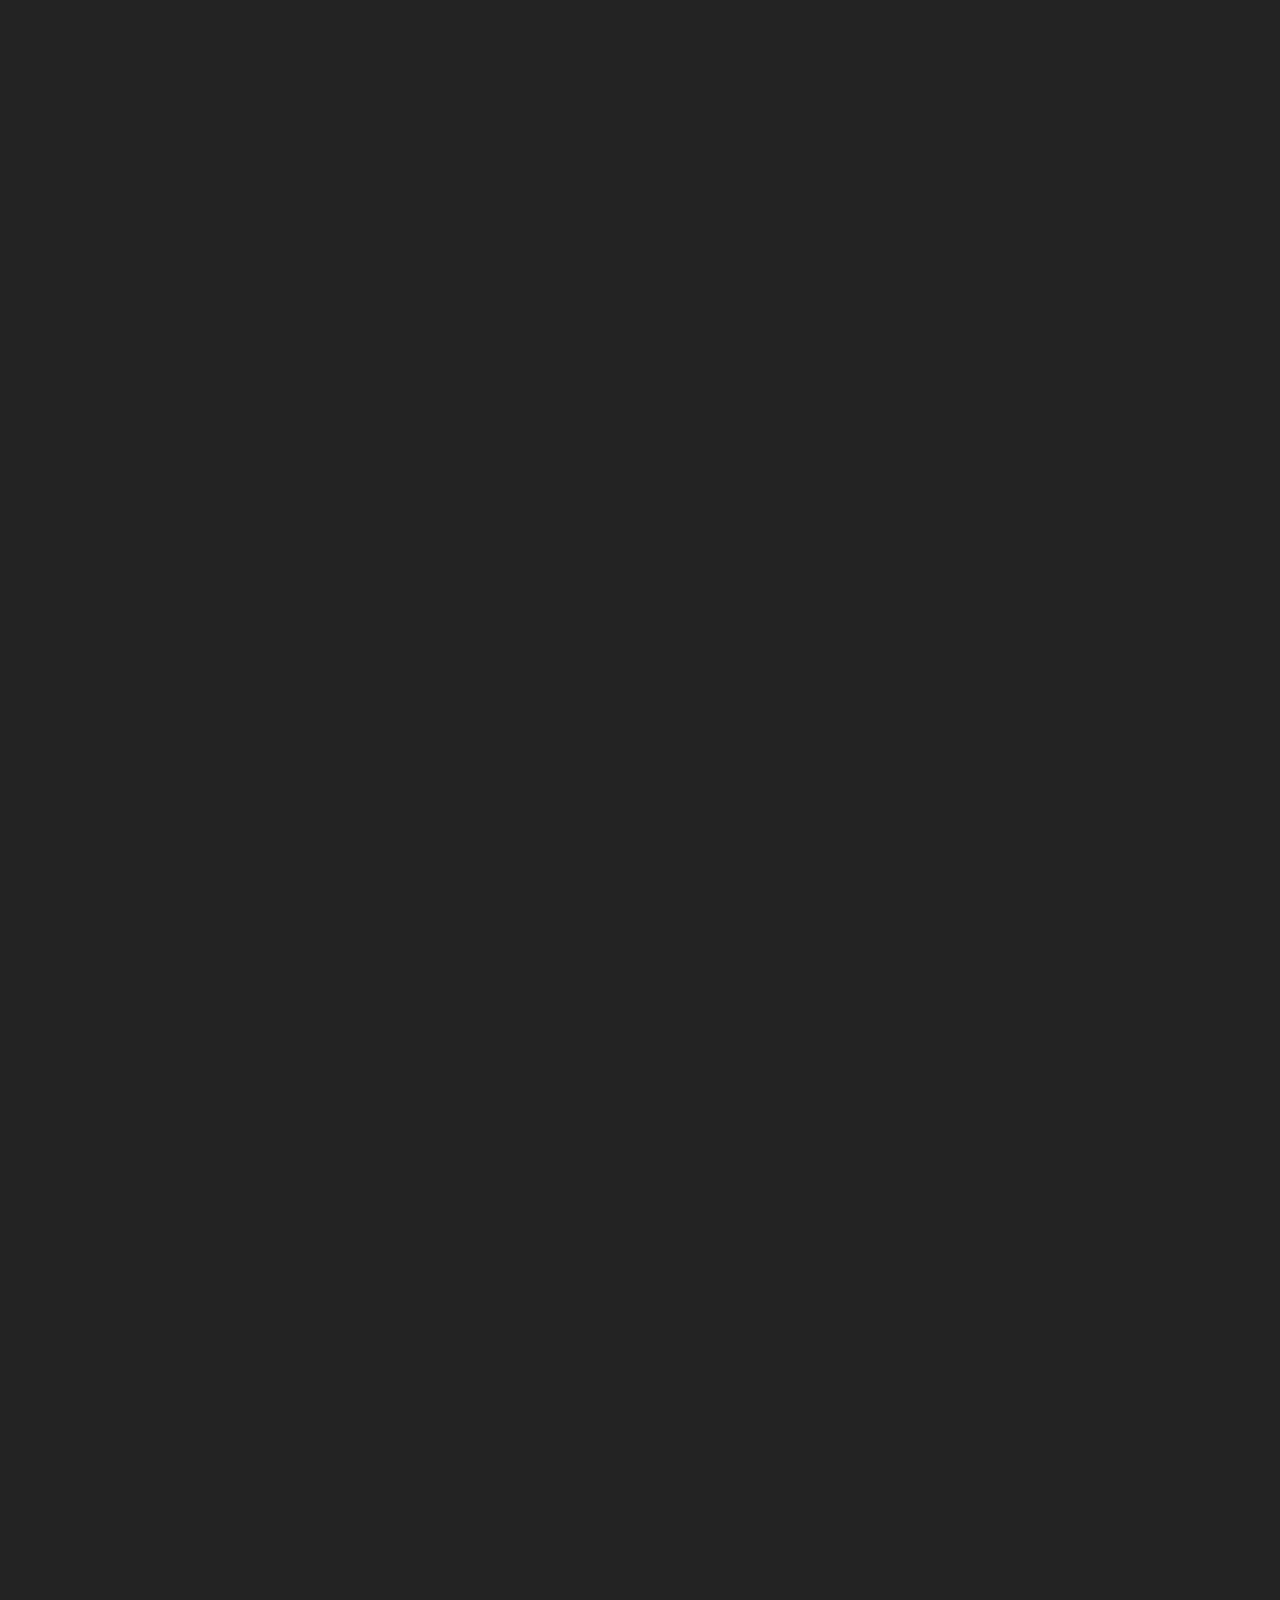
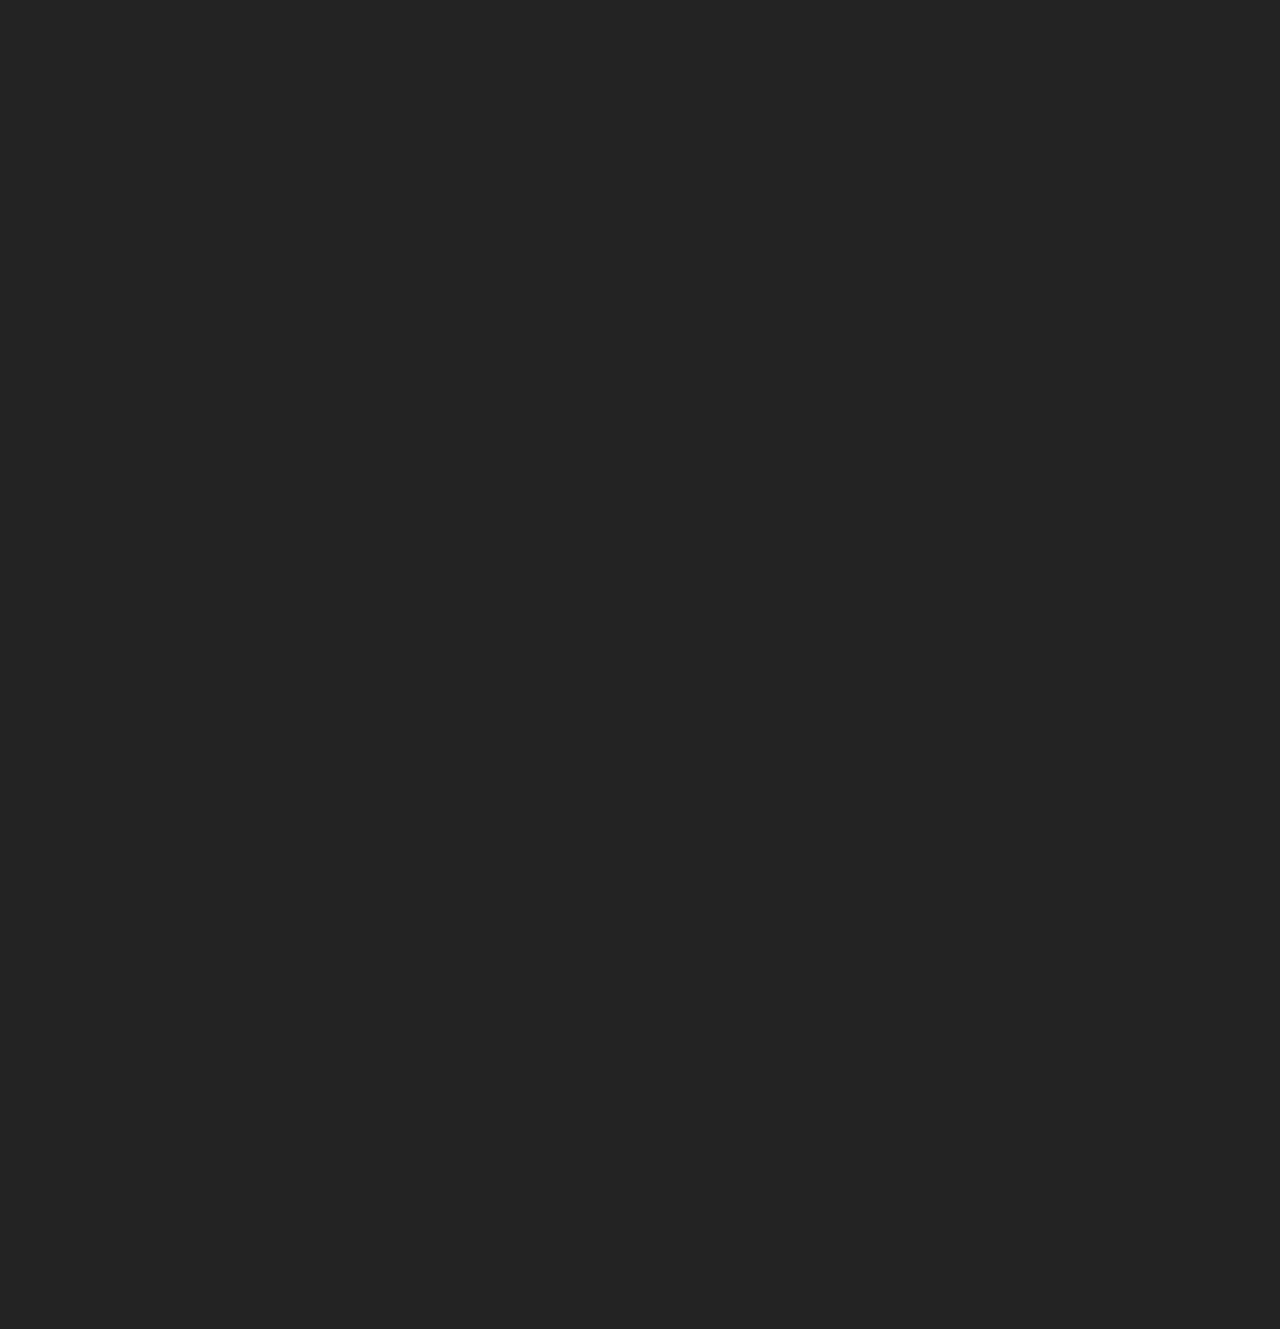
==== commit 8c9497ba: "Tweeks 2" ====
--- a/index.html
+++ b/index.html
@@ -32,11 +32,11 @@
     <span></span>
     
     <ul id="menu">
-      <a href="#"><li>Home</li></a>
-      <a href="#"><li>Events</li></a>
-      <a href="#"><li>About Us</li></a>
-      <a href="#"><li>Contact</li></a>
-      <a href="#" target="_blank"><li>Our Team</li></a>
+      <a href="/"><li>Home</li></a>
+      <a href="./pages/events.html"><li>Events</li></a>
+      <a href="./pages/about.html"><li>About Us</li></a>
+      <a href="./pages/contactus.html"><li>Contact</li></a>
+      <a href="./pages/ourteam.html" target="_blank"><li>Our Team</li></a>
     </ul>
   </div>
 </nav>
--- a/global.css
+++ b/global.css
@@ -12,4 +12,6 @@
   transform-style: preserve-3d;
 
   background-color: rgb(57, 34, 0);
+
+
 }--- a/footer.css
+++ b/footer.css
@@ -12,7 +12,6 @@
   padding: 45px 50px;
 
 
-  bottom: 0;
   perspective: 2px;
 }
 
--- a/event-box.css
+++ b/event-box.css
@@ -20,7 +20,6 @@
 }
 
 .events ,.aboutus{
-        width: 100%;
         min-height: 100vh;
         position: relative;
         transform-style: preserve-3d;
@@ -29,7 +28,7 @@
 
 .events .textbox{
     width: 90%;
-    height: 100%;
+    height: auto;
 
     display: flex;
     flex-direction: column;
@@ -57,7 +56,7 @@
 .events .textbox p{
     width: 90%;
     font-family: 'Gill Sans', 'Gill Sans MT', Calibri, 'Trebuchet MS', sans-serif;
-    font-size: 3vw;
+    font-size: 4vw;
     font-weight: 400;
     color: rgb(255, 255, 255);
     text-shadow: rgb(255, 255, 255) 0px 0px 1px ;
@@ -70,7 +69,7 @@
 
 .event{
     
-    width: min-content;
+    width: 40%;
     background-color: rgb(255, 185, 80);
 
     background: rgb(255, 152, 50);
@@ -110,10 +109,8 @@
 }
 
 .event img{
-    
-    max-height: 80vh;
-    width: auto;
-    
+    width: 100%;
+    height: auto;
     object-fit: cover;
 
     transform: translate(-20px, -20px);
@@ -125,7 +122,8 @@
 }
 
 .event:hover{
-    scale: 1.1;
+    transform:translate(0px, 0px);
+    scale: 1.01;
     transition: 0.5s ease-out;;
 }
 
